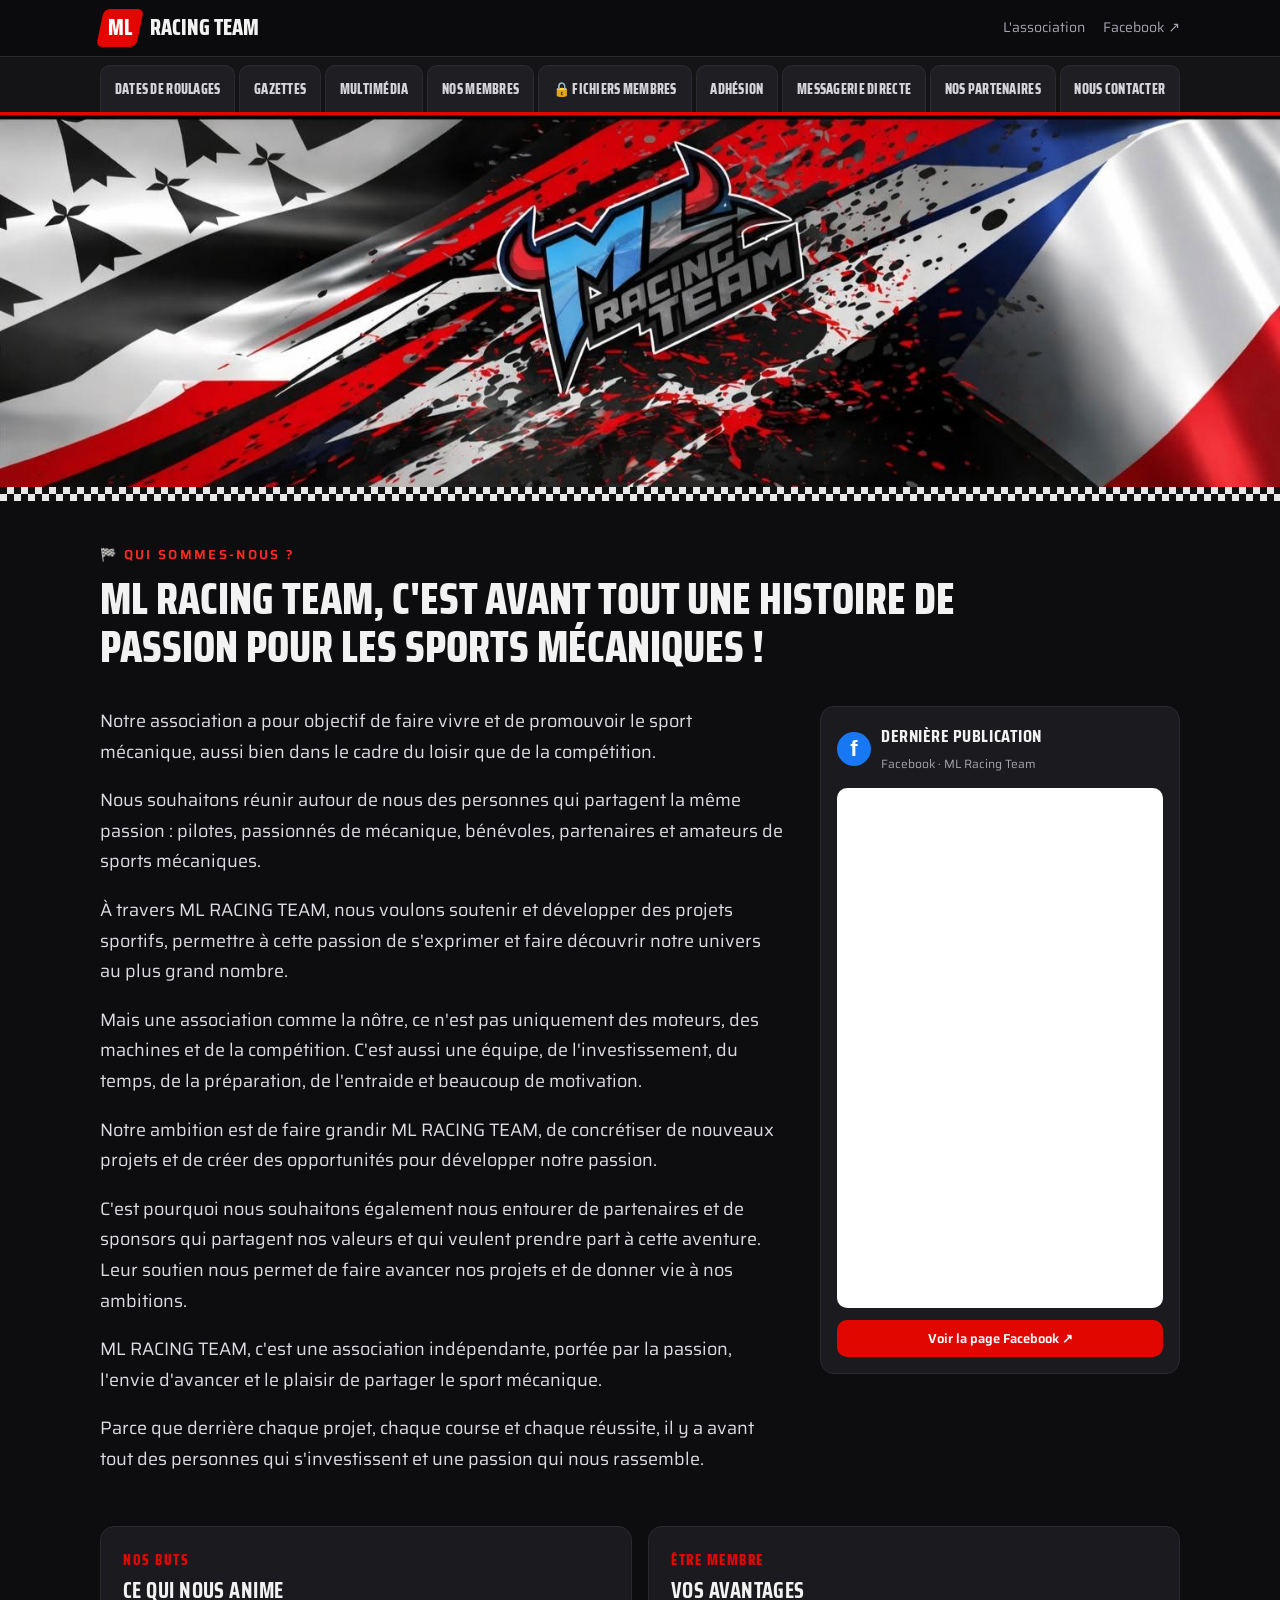
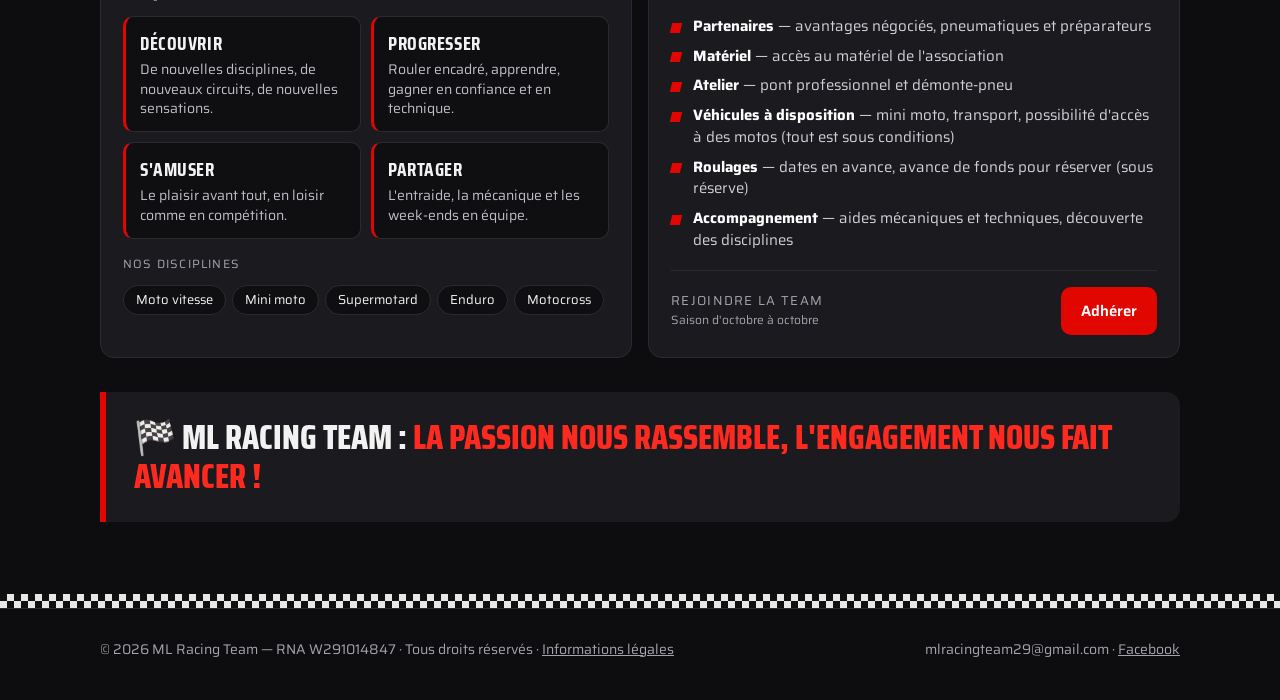
==== index.html @ ddad23a4 "Dates de roulages : bouton Se déconnecter (retour au message réservé aux membres) Co-Authored-By: Cl" ====
<!DOCTYPE html>
<html lang="fr">
<head>
<meta charset="utf-8">
<meta name="viewport" content="width=device-width, initial-scale=1">
<title>ML Racing Team — Association moto</title>
<link rel="preconnect" href="https://fonts.googleapis.com">
<link rel="preconnect" href="https://fonts.gstatic.com" crossorigin>
<link href="https://fonts.googleapis.com/css2?family=Saira+Condensed:wght@600;800&family=Saira:wght@400;500;600&display=swap" rel="stylesheet">
<link rel="stylesheet" href="style.css?v=202611151342">
</head>
<body>

<header class="nav">
  <div class="topbar">
    <div class="wrap">
      <div class="logo" data-go="presentation"><span class="badge"><span>ML</span></span> Racing Team</div>
      <div class="top-links"><a class="fb-top" href="#infos" data-go="infos">L'association</a>
      <a class="fb-top" href="https://www.facebook.com/profile.php?id=100063546707767" target="_blank" rel="noopener">Facebook ↗</a></div>
    </div>
  </div>
  <nav class="tabbar" id="links" aria-label="Onglets du site">
    <div class="wrap">
      <button data-go="roulages">Dates de roulages</button>
      <button data-go="gazettes">Gazettes</button>
      <button data-go="multimedia">Multimédia</button>
      <button data-go="equipe">Nos membres</button>
      <button data-go="fichiers">🔒 Fichiers membres</button>
      <button data-go="inscriptions">Adhésion</button>
      <button data-go="echange">Messagerie directe</button>
      <button data-go="partenaires">Nos partenaires</button>
      <button data-go="contact">Nous contacter</button>
    </div>
  </nav>
</header>

<main id="tabs">
<div class="tab" data-tab="presentation">
<div class="banner">
  <img src="images/banniere.jpg" alt="ML Racing Team — logo sur fond aux couleurs de la Bretagne et de la France" width="1529" height="443">
  <h1 class="sr">ML Racing Team</h1>
</div>
<div class="checker"></div>
<div class="intro-band">
  <div class="wrap">
    <div class="kicker" data-txt="accueil.surtitre">🏁 Qui sommes-nous ?</div>
    <p class="accroche" data-txt="accueil.accroche">ML RACING TEAM, c'est avant tout une histoire de passion pour les sports mécaniques !</p>
  </div>
</div>

<section>
  <div class="wrap">
    <div class="story-wrap">
    <article class="story" data-txt="accueil.texte" data-mode="paras">
      <p>Notre association a pour objectif de faire vivre et de promouvoir le sport mécanique, aussi bien dans le cadre du loisir que de la compétition.</p>
      <p>Nous souhaitons réunir autour de nous des personnes qui partagent la même passion : pilotes, passionnés de mécanique, bénévoles, partenaires et amateurs de sports mécaniques.</p>
      <p>À travers ML RACING TEAM, nous voulons soutenir et développer des projets sportifs, permettre à cette passion de s'exprimer et faire découvrir notre univers au plus grand nombre.</p>
      <p>Mais une association comme la nôtre, ce n'est pas uniquement des moteurs, des machines et de la compétition. C'est aussi une équipe, de l'investissement, du temps, de la préparation, de l'entraide et beaucoup de motivation.</p>
      <p>Notre ambition est de faire grandir ML RACING TEAM, de concrétiser de nouveaux projets et de créer des opportunités pour développer notre passion.</p>
      <p>C'est pourquoi nous souhaitons également nous entourer de partenaires et de sponsors qui partagent nos valeurs et qui veulent prendre part à cette aventure. Leur soutien nous permet de faire avancer nos projets et de donner vie à nos ambitions.</p>
      <p>ML RACING TEAM, c'est une association indépendante, portée par la passion, l'envie d'avancer et le plaisir de partager le sport mécanique.</p>
      <p>Parce que derrière chaque projet, chaque course et chaque réussite, il y a avant tout des personnes qui s'investissent et une passion qui nous rassemble.</p>
    </article>
    <aside class="fbbox" id="fbbox">
      <div class="fbhead"><span class="fblogo">f</span><div><b>Dernière publication</b><small>Facebook · ML Racing Team</small></div></div>
      <div class="fbframe" id="fbframe"></div>
      <div class="fbfallback" id="fbfallback">
        <p>Retrouvez toutes nos actus, photos et résultats sur notre page Facebook.</p>
      </div>
      <a class="btn red small fbbtn" id="fbbtn" href="https://www.facebook.com/profile.php?id=100063546707767" target="_blank" rel="noopener">Voir la page Facebook ↗</a>
    </aside>
    </div>
    <div class="grid two duo">
      <div class="card">
        <div class="num">NOS BUTS</div>
        <h3 data-txt="buts.titre">Ce qui nous anime</h3>
        <div class="goals" data-txt="buts.liste" data-mode="goals">
          <div><b>Découvrir</b><span>De nouvelles disciplines, de nouveaux circuits, de nouvelles sensations.</span></div>
          <div><b>Progresser</b><span>Rouler encadré, apprendre, gagner en confiance et en technique.</span></div>
          <div><b>S'amuser</b><span>Le plaisir avant tout, en loisir comme en compétition.</span></div>
          <div><b>Partager</b><span>L'entraide, la mécanique et les week-ends en équipe.</span></div>
        </div>
        <div class="group-label">Nos disciplines</div>
        <div class="tags" data-txt="buts.disciplines" data-mode="tags"><span>Moto vitesse</span><span>Mini moto</span><span>Supermotard</span><span>Enduro</span><span>Motocross</span></div>
      </div>
      <div class="card">
        <div class="num">ÊTRE MEMBRE</div>
        <h3 data-txt="membre.titre">Vos avantages</h3>
        <ul class="perks" data-txt="membre.avantages" data-mode="perks">
          <li><b>Partenaires</b> — avantages négociés, pneumatiques et préparateurs</li>
          <li><b>Matériel</b> — accès au matériel de l'association</li>
          <li><b>Atelier</b> — pont professionnel et démonte-pneu</li>
          <li><b>Véhicules à disposition</b> — mini moto, transport, possibilité d'accès à des motos (tout est sous conditions)</li>
          <li><b>Roulages</b> — dates en avance, avance de fonds pour réserver (sous réserve)</li>
          <li><b>Accompagnement</b> — aides mécaniques et techniques, découverte des disciplines</li>
        </ul>
        <div class="join">
          <div><span>Rejoindre la team</span><small>Saison d'octobre à octobre</small></div>
          <button class="btn red" data-go="inscriptions">Adhérer</button>
        </div>
      </div>
    </div>
    <div class="motto" data-txt="accueil.devise" data-mode="motto">🏁 ML RACING TEAM : <span>la passion nous rassemble, l'engagement nous fait avancer !</span></div>
  </div>
</section>
</div>

<!-- GAZETTES -->
<section class="tab" data-tab="gazettes">
  <div class="wrap">
    <div class="sec-head">
      <h2>Les gazettes</h2>
      <p data-txt="gazettes.intro">Toutes les nouvelles de l'association : comptes-rendus de roulages, résultats, prochaines dates.</p>
    </div>
    <div class="grid g3" id="gzList"></div>
    <div id="gzDrive" hidden>
      <div class="drive"><iframe id="gzFrame" title="Gazettes ML Racing Team" loading="lazy"></iframe></div>
      <div class="cta" style="margin-top:14px"><a class="btn ghost small" id="gzOpen" target="_blank" rel="noopener">Ouvrir le dossier des gazettes ↗</a></div>
    </div>
    <div class="empty" id="gzEmpty">Aucune gazette publiée pour le moment. La première arrive bientôt !</div>
  </div>
</section>

<!-- MESSAGERIE -->
<section class="tab" data-tab="echange">
  <div class="wrap">
    <div class="sec-head">
      <h2>Messagerie directe</h2>
      <p data-txt="echange.intro">Bientôt, vous pourrez discuter en direct avec le bureau et les membres de l'association, directement depuis le site.</p>
    </div>
    <div class="wip">
      <span class="pill">🛠️ En cours de création</span>
      <h3>La messagerie arrive bientôt</h3>
      <p>Nous préparons un espace pour échanger en direct. En attendant, voici comment nous joindre :</p>
      <div class="cta" style="margin-top:16px">
        <button class="btn red" data-go="contact">Formulaire de contact</button>
        <a class="btn ghost" href="https://www.facebook.com/profile.php?id=100063546707767" target="_blank" rel="noopener">Facebook ↗</a>
        <button class="btn ghost" data-copy>Copier l'adresse mail</button>
      </div>
    </div>
  </div>
</section>

<!-- INSCRIPTIONS -->
<section class="tab" data-tab="inscriptions">
  <div class="wrap">
    <div class="sec-head">
      <h2>Adhésion</h2>
      <p data-txt="inscriptions.intro">Rejoindre la ML Racing Team pour la prochaine saison.</p>
    </div>
    <div class="soon">
      <div class="card">
        <span class="pill">Saison 2027 · oct. 2026 – oct. 2027</span>
        <h3>Adhérer en ligne</h3>
        <p>Remplissez votre bulletin d'inscription et votre fiche pilote directement en ligne. Votre dossier est envoyé au bureau, et vous en recevez une copie par e-mail. L'inscription devient définitive après validation par le bureau.</p>
        <ul class="steps">
          <li>Coordonnées et fiche pilote</li>
          <li>Acceptation du règlement intérieur</li>
          <li>Cotisation et règlement indiqués dans le formulaire</li>
          <li>Validation de l'inscription par le bureau</li>
          <li>Réception de vos accès à l'espace 🔒 Fichiers membres</li>
        </ul>
        <div class="cta" style="margin-top:16px"><a class="btn red" href="inscription.html">Remplir le formulaire d'inscription</a></div>
      </div>
      <div class="card">
        <h3>Avantages membres</h3>
        <ul class="steps" style="font-size:15px">
          <li>Avantages négociés chez nos partenaires</li>
          <li>Accès au matériel de l'association</li>
          <li>Atelier mécanique : pont pro et démonte-pneu</li>
          <li>Aides mécaniques et techniques</li>
          <li>Véhicules à disposition : mini moto, transport, possibilité d'accès à des motos (sous conditions)</li>
          <li>Dates de roulage en avance</li>
        </ul>
        <p class="hint" style="margin-top:12px">Une question ? mlracingteam29@gmail.com</p>
      </div>
    </div>
  </div>
</section>

<!-- DATES ROULAGES -->
<section class="tab" data-tab="roulages">
  <div class="wrap">
    <div class="sec-head">
      <h2>Dates de roulages</h2>
      <p data-txt="roulages.intro">Les prochaines sorties de la team : piste, mini moto, enduro. Pour réserver votre place, contactez le bureau.</p>
    </div>
    <div class="card mlogin" id="rlLock">
      <div class="lock">🔒</div>
      <h3>Accès réservé aux membres</h3>
      <p>Les dates de roulages de la team sont réservées aux membres de l'association. Connectez-vous avec l'<strong>identifiant</strong> et le <strong>code</strong> reçus après la validation de votre inscription pour les consulter et indiquer celles qui vous intéressent.</p>
      <div class="cta"><button class="btn red" type="button" id="rlLogin">Se connecter</button>
        <button class="btn ghost" type="button" data-go="inscriptions">Adhérer à l'association</button></div>
    </div>
    <div class="mrl" id="mRl" hidden>
      <div class="mbar"><span>Connecté : <b id="rlWho"></b></span><span class="cta" style="margin:0"><button class="btn ghost small" type="button" data-go="fichiers">📁 Fichiers membres</button><button class="btn ghost small" type="button" id="rlOut">Se déconnecter</button></span></div>
      <div class="card rl-bureau" id="rlBureau" hidden></div>
      <div class="rl-cal" id="rlCal"></div>
      <h3 class="msub" id="rlValidT" hidden>✅ Roulages validés</h3>
      <div id="rlValid" class="dates"></div>
      <h3 class="msub" id="rlPropT" hidden>📅 Dates proposées — cochez si vous êtes intéressé(e)</h3>
      <div id="rlProp" class="dates"></div>
      <div class="rl-savebar"><button class="btn red" type="button" id="rlSave" hidden>💾 Enregistrer mes choix</button></div>
      <div class="empty" id="rlEmpty" hidden>Aucun roulage pour le moment : les prochaines dates arrivent bientôt.</div>
      <p class="cstatus" id="rlSt" role="status"></p>
      <div class="cta" style="margin-top:20px">
        <button class="btn red small" data-go="contact" data-sujet="Roulages">Contacter le bureau</button>
      </div>
    </div>
  </div>
</section>

<!-- MULTIMEDIA -->
<section class="tab" data-tab="multimedia">
  <div class="wrap">
    <div class="sec-head">
      <h2>Multimédia</h2>
      <p data-txt="multimedia.intro">Photos et vidéos de la team : roulages, courses, enduro, vie du paddock.</p>
    </div>
    <div id="videosYT"></div>
    <div id="albums"></div>
    <div class="empty" id="mediaEmpty">Les premières photos et vidéos arrivent bientôt !</div>
  </div>
</section>
<div class="lightbox" id="lb" hidden>
  <button class="lb-close" id="lbClose" aria-label="Fermer">✕</button>
  <button class="lb-nav lb-prev" id="lbPrev" aria-label="Précédente">‹</button>
  <figure><img id="lbImg" alt=""><figcaption id="lbCap"></figcaption></figure>
  <button class="lb-nav lb-next" id="lbNext" aria-label="Suivante">›</button>
</div>

<!-- NOS MEMBRES -->
<section class="tab" data-tab="equipe">
  <div class="wrap">
    <div class="sec-head">
      <h2>Nos membres</h2>
      <p data-txt="equipe.intro">Les pilotes et passionnés qui font vivre la ML Racing Team.</p>
    </div>
    <div class="team" id="team"></div>
    <div class="empty" id="teamEmpty">La présentation de nos membres arrive très bientôt !</div>
  </div>
</section>

<!-- FICHIERS MEMBRES -->
<section class="tab" data-tab="fichiers">
  <div class="wrap">
    <div class="sec-head">
      <h2>Fichiers membres</h2>
      <p data-txt="fichiers.intro">Espace réservé aux membres de l'association : documents, plannings, règlements…</p>
    </div>

    <div class="card mlogin" id="mLogin">
      <div class="lock">🔒</div>
      <h3>Espace réservé aux membres</h3>
      <p>Connectez-vous avec l'<strong>identifiant</strong> et le <strong>code</strong> reçus après la validation de votre inscription par le bureau.</p>
      <form id="mForm" autocomplete="on" novalidate>
        <div><label for="mId">Identifiant</label><input id="mId" autocomplete="username" autocapitalize="none" spellcheck="false" required></div>
        <div><label for="mCode">Code d'accès</label><input id="mCode" type="password" autocomplete="current-password" required></div>
        <div class="cta" style="align-items:center">
          <button class="btn red" type="submit" id="mBtn">Se connecter</button>
          <span class="cstatus" id="mStatus" role="status"></span>
        </div>
      </form>
      <p class="hint" style="margin-top:14px">Pas encore membre ? <a href="#adhesion" data-go="inscriptions">Adhérer à l'association</a> · Identifiant ou code perdu ? <a href="#contact" data-go="contact">Contactez le bureau</a></p>
    </div>

    <div id="mSpace" hidden>
      <div class="mbar">
        <span>Connecté : <b id="mWho"></b></span>
        <span class="cta" style="margin:0">
          <a class="btn ghost small" id="mAdmin" href="admin-membres.html" hidden>⚙️ Gérer l'espace membres</a>
          <button class="btn ghost small" id="mOut">Se déconnecter</button>
        </span>
      </div>
      <div class="files" id="files"></div>
      <div class="empty" id="filesEmpty" hidden>Aucun fichier pour le moment.</div>
    </div>
  </div>
</section>

<!-- PARTENAIRES -->
<section class="tab" data-tab="partenaires">
  <div class="wrap">
    <div class="sec-head">
      <h2>Nos partenaires</h2>
      <p data-txt="partenaires.intro">Merci à celles et ceux qui soutiennent l'association tout au long de la saison.</p>
    </div>
    <div class="partners" id="partners">
      <div class="partner">E.Leclerc Lannilis</div>
      <div class="partner">Scoot Xtreme</div>
      <div class="partner">Yamaha Brest</div>
      <div class="partner">SARL Ludovic Garnier</div>
      <div class="partner">Aria Energies</div>
      <div class="partner">Matt Racing</div>
      <div class="partner">Maxxess Brest</div>
      <div class="partner">Carrosserie Le Frout</div>
      <div class="partner">ARP Exhaust</div>
      <div class="partner">PCB Publicité</div>
      <div class="partner">SL Moto</div>
      <div class="partner">D-Photos</div>
      <div class="partner">SKdesign</div>
      <div class="partner">S2 Concept</div>
      <div class="partner">Imprimerie Cerid</div>
      <div class="partner">Circuit de Guillac</div>
      <div class="partner">Printfloor</div>
      <div class="partner">Tournay Distribution</div>
      <div class="partner">BMD Performance</div>
      <div class="partner">Moto West</div>
    </div>
  </div>
</section>

<!-- CONTACT -->
<section class="tab" data-tab="contact">
  <div class="wrap">
    <div class="sec-head">
      <h2>Nous contacter</h2>
      <p data-txt="contact.intro">Une question, un roulage, une adhésion, un partenariat ? Écrivez-nous, nous répondons rapidement.</p>
    </div>
    <div class="contact-grid">
      <form class="card cform" id="contactForm" novalidate>
        <input type="text" name="_honey" class="hp" tabindex="-1" autocomplete="off">
        <div class="row2">
          <div><label for="cNom">Nom et prénom <span class="req">*</span></label><input id="cNom" required autocomplete="name"></div>
          <div><label for="cMail">E-mail <span class="req">*</span></label><input id="cMail" type="email" required autocomplete="email"></div>
        </div>
        <div class="row2">
          <div><label for="cTel">Téléphone (facultatif)</label><input id="cTel" type="tel" autocomplete="tel"></div>
          <div><label for="cSujet">Sujet</label>
            <select id="cSujet"><option>Question générale</option><option>Roulages</option><option>Adhésion</option><option>Partenariat / sponsoring</option><option>Autre</option></select></div>
        </div>
        <div><label for="cMsg">Message <span class="req">*</span></label><textarea id="cMsg" required rows="6"></textarea></div>
        <div class="cta" style="margin-top:4px;align-items:center">
          <button class="btn red" type="submit" id="cBtn">Envoyer le message</button>
          <span class="cstatus" id="cStatus" role="status"></span>
        </div>
      </form>
      <div class="side-contact">
        <div class="card">
          <label>E-mail de l'association</label>
          <div class="addr-s">mlracingteam29@gmail.com</div>
          <div class="cta" style="margin-top:12px"><button class="btn ghost small" data-copy>Copier l'adresse</button></div>
        </div>
        <div class="card">
          <label>Facebook</label>
          <div class="addr-s">ML Racing Team</div>
          <div class="cta" style="margin-top:12px"><a class="btn ghost small" href="https://www.facebook.com/profile.php?id=100063546707767" target="_blank" rel="noopener">Suivre sur Facebook ↗</a></div>
        </div>
      </div>
    </div>
  </div>
</section>
<!-- INFOS LEGALES -->
<section class="tab" data-tab="infos">
  <div class="wrap">
    <div class="sec-head">
      <h2>L'association</h2>
      <p>Informations officielles et mentions légales de ML Racing Team.</p>
    </div>
    <div class="grid two">
      <div class="card">
        <div class="num">FICHE OFFICIELLE</div>
        <h3 style="margin:6px 0 14px">ML Racing Team</h3>
        <dl class="facts">
          <dt>Date de création</dt><dd>26/12/2022</dd>
          <dt>Date de publication</dt><dd>09/02/2021</dd>
          <dt>Dernière modification</dt><dd>27/06/2023</dd>
          <dt>N° RNA</dt><dd>W291014847</dd>
          <dt>Type</dt><dd>Sport</dd>
          <dt>Objet</dt><dd>L'association se concentre sur la pratique du sport mécanique à la fois pour le loisir et la compétition.</dd>
          <dt>Contact</dt><dd>mlracingteam29@gmail.com</dd>
        </dl>
      </div>
      <div class="card">
        <div class="num">PROPRIÉTÉ INTELLECTUELLE</div>
        <h3 style="margin:6px 0 14px">Reproduction interdite</h3>
        <p>L'ensemble du contenu de ce site (textes, logos, photos, vidéos, gazettes, documents et mise en page) est la propriété de l'association ML Racing Team ou de ses partenaires.</p>
        <p style="margin-top:10px"><strong>Toute copie, reproduction ou diffusion</strong>, totale ou partielle, ainsi que <strong>toute utilisation à des fins publicitaires ou commerciales</strong>, sont interdites sans l'autorisation écrite préalable de l'association.</p>
        <p style="margin-top:10px">Les noms et logos des partenaires restent la propriété de leurs détenteurs respectifs.</p>
        <p style="margin-top:10px" class="hint">Pour toute demande d'autorisation : mlracingteam29@gmail.com</p>
      </div>
    </div>
  </div>
</section>
</main>

<div class="checker"></div>
<footer>
  <div class="wrap">
    <span>© <span id="year"></span> ML Racing Team — RNA W291014847 · Tous droits réservés · <a href="#infos" data-go="infos">Informations légales</a></span>
    <span>mlracingteam29@gmail.com · <a href="https://www.facebook.com/profile.php?id=100063546707767" target="_blank" rel="noopener">Facebook</a></span>
  </div>
</footer>
<div class="toast" id="toast"></div>

<script src="membres/membres.js?v=202611151342"></script>
<script src="membres/roulages.js?v=202611151342"></script>
<script>
/* =====================================================================
   RÉGLAGES DU SITE — à remplir puis redéposer le dossier sur Netlify
   (voir le fichier MISE-EN-LIGNE.txt)
   ===================================================================== */
const REGLAGES = {
  // 1) Gazettes : identifiant du dossier Google Drive partagé
  //    ("Tous les utilisateurs disposant du lien"). Ex. "1AbCdEfGh..."
  dossierGazettesDrive: "",

  // 2) Chat en direct : lien du widget tawk.to (Administration > Widget de chat)
  //    Ex. "https://embed.tawk.to/65xxxxxxxxxxxx/1hxxxxxxx"
  tawkTo: "",

  // 3) Groupe des membres (facultatif) : liens d'invitation
  groupeWhatsApp: "",   // ex. "https://chat.whatsapp.com/..."
  pageFacebook: "https://www.facebook.com/profile.php?id=100063546707767",


  // Gazettes déposées directement dans le dossier "gazettes" du site (facultatif)
  // { titre: "Gazette n°1 — Bilan de saison", mois: "2026-11", fichier: "gazettes/gazette-1.pdf" },
  gazettes: [
    { titre: "La Gazette du Paddock n°1 — Édition spéciale partenaires", mois: "2026-10",
      fichier: "gazettes/gazette-01-octobre-2026.pdf", couverture: "gazettes/gazette-01-couverture.jpg",
      resume: "Retour sur la saison 2026 : Le Mans en 25 Power, premier week-end en R7 Cup, arrivée de l'enduro, et cap sur 2027." },
  ]
};

const CONTACT = "mlracingteam29@gmail.com";
/* Secours si FormSubmit est en panne : clé gratuite à créer sur https://web3forms.com avec mlracingteam29@gmail.com, à coller entre les guillemets. */
const WEB3FORMS_KEY = "2270cb80-03bb-48f6-b977-5422bea70f93";
const $ = s => document.querySelector(s);
const toastEl = $("#toast");
function toast(t){ toastEl.textContent=t; toastEl.classList.add("show"); clearTimeout(toast._t); toast._t=setTimeout(()=>toastEl.classList.remove("show"),2200); }
$("#year").textContent = new Date().getFullYear();

/* Onglets */
const TABS=["infos","presentation","roulages","gazettes","multimedia","equipe","fichiers","echange","partenaires","contact","inscriptions"];
const ALIAS={accueil:"presentation",association:"presentation",discussion:"echange",messagerie:"echange",inscription:"inscriptions",adhesion:"inscriptions",mentions:"infos",legal:"infos",dates:"roulages",telechargements:"fichiers",membres:"fichiers","espace-membres":"fichiers",photos:"multimedia",videos:"multimedia",medias:"multimedia",equipe:"equipe",pilotes:"equipe","nos-membres":"equipe"};
function showTab(name,push){
  name=ALIAS[name]||name; if(!TABS.includes(name)) name="presentation";
  document.querySelectorAll(".tab").forEach(t=>t.classList.toggle("active",t.dataset.tab===name));
  document.querySelectorAll("#links [data-go]").forEach(b=>b.classList.toggle("active",b.dataset.go===name));
  if(push){ try{ history.replaceState(null,"","#"+name); }catch(e){ location.hash=name; } }
  window.scrollTo({top:0,behavior:"instant"});
  if((name==="fichiers"||name==="roulages") && window.refreshMembres) window.refreshMembres();
}
document.querySelectorAll("[data-go]").forEach(b=>b.addEventListener("click",()=>{ if(b.dataset.sujet){ const o=[...document.querySelectorAll("#cSujet option")].find(x=>x.textContent===b.dataset.sujet); if(o) o.selected=true; } showTab(b.dataset.go,true); }));
window.addEventListener("hashchange",()=>showTab(location.hash.slice(1),false));
showTab(location.hash.slice(1),false);
document.querySelectorAll("[data-copy]").forEach(b=>b.addEventListener("click",async()=>{
  try{ await navigator.clipboard.writeText(CONTACT); toast("Adresse copiée ✓"); }catch(e){ toast(CONTACT); }
}));

/* Textes : lus depuis textes.txt (modifiable sur GitHub) */
fetch("textes.txt",{cache:"no-cache"}).then(r=>r.ok?r.text():Promise.reject()).then(t=>{
  const T={}; let k=null;
  t.split(/\r?\n/).forEach(line=>{
    const m=line.match(/^\s*\[([a-z0-9_.]+)\]\s*$/i);
    if(m){ k=m[1]; T[k]=[]; return; }
    if(/^\s*#/.test(line) || /^\s*===.*===\s*$/.test(line)) return;
    if(k) T[k].push(line);
  });
  const lines=k=>(T[k]||[]).map(l=>l.trim()).filter(Boolean);
  const split=l=>{ const i=l.search(/\s[—–-]\s/); return i<0?[l,""]:[l.slice(0,i).trim(),l.slice(i).replace(/^\s[—–-]\s/,"").trim()]; };
  document.querySelectorAll("[data-txt]").forEach(el=>{
    const key=el.dataset.txt; if(!(key in T)) return;
    const raw=T[key].join("\n").trim(); if(!raw) return;
    const mode=el.dataset.mode;
    if(mode==="paras"){ el.innerHTML=""; raw.split(/\n\s*\n/).forEach(p=>{ const e=document.createElement("p"); e.textContent=p.replace(/\s*\n\s*/g," ").trim(); el.appendChild(e); }); }
    else if(mode==="motto"){ const one=raw.replace(/\s*\n\s*/g," "); const i=one.indexOf(":"); el.innerHTML="";
      el.append(document.createTextNode(i<0?"":one.slice(0,i+1)+" ")); const sp=document.createElement("span"); sp.textContent=i<0?one:one.slice(i+1).trim(); el.appendChild(sp); }
    else if(mode==="goals"){ el.innerHTML=""; lines(key).forEach(l=>{ const [a,b]=split(l); const d=document.createElement("div"),x=document.createElement("b"),y=document.createElement("span"); x.textContent=a; y.textContent=b; d.append(x,y); el.appendChild(d); }); }
    else if(mode==="perks"){ el.innerHTML=""; lines(key).forEach(l=>{ const [a,b]=split(l); const li=document.createElement("li"),x=document.createElement("b"); x.textContent=a; li.appendChild(x); if(b) li.append(document.createTextNode(" — "+b)); el.appendChild(li); }); }
    else if(mode==="tags"){ el.innerHTML=""; lines(key).join(",").split(",").map(x=>x.trim()).filter(Boolean).forEach(x=>{ const sp=document.createElement("span"); sp.textContent=x; el.appendChild(sp); }); }
    else el.textContent=raw.replace(/\s*\n\s*/g," ");
  });
  setupFB(lines("facebook.page")[0]||"");
}).catch(()=>setupFB(""));

/* Encart Facebook : dernière publication (plugin de page Facebook) */
function setupFB(url){
  url=(url||"").trim();
  if(!/^https?:\/\/(www\.|m\.)?facebook\.com\/(?!search)/i.test(url)) return; // pas d'adresse de page : on garde le bouton
  $("#fbbtn").href=url;
  const box=$("#fbframe"); const w=Math.min(500,Math.max(280,Math.round(box.clientWidth||340)));
  const f=document.createElement("iframe");
  f.src="https://www.facebook.com/plugins/page.php?href="+encodeURIComponent(url)+"&tabs=timeline&width="+w+"&height=520&small_header=true&adapt_container_width=true&hide_cover=true&show_facepile=false&locale=fr_FR";
  f.width=w; f.height=520; f.title="Dernière publication Facebook ML Racing Team"; f.loading="lazy"; f.style.border="0"; f.setAttribute("scrolling","no");
  f.allow="encrypted-media; clipboard-write; picture-in-picture; web-share";
  box.appendChild(f); $("#fbfallback").hidden=true; box.classList.add("on");
}


/* Partenaires : lus depuis partenaires.txt (modifiable sur GitHub) */
fetch("partenaires.txt",{cache:"no-cache"}).then(r=>r.ok?r.text():Promise.reject()).then(t=>{
  const names=t.split(/\r?\n/).map(l=>l.trim()).filter(l=>l && !l.startsWith("#"));
  if(!names.length) return;
  const box=document.getElementById("partners"); box.innerHTML="";
  names.forEach(n=>{ const d=document.createElement("div"); d.className="partner"; d.textContent=n; box.appendChild(d); });
}).catch(()=>{});

/* Nos membres : lus depuis equipe.txt + photos du dossier "equipe" (modifiables sur GitHub) */
fetch("equipe.txt",{cache:"no-cache"}).then(r=>r.ok?r.text():Promise.reject()).then(t=>{
  const norm=k=>k.normalize("NFD").replace(/[\u0300-\u036f]/g,"").toLowerCase().trim();
  const KEYS={nom:"nom",photo:"photo",moto:"moto",motos:"moto",numero:"numero","n°":"numero",discipline:"discipline",disciplines:"discipline",texte:"texte",presentation:"texte"};
  const fiches=[]; let cur=null, last=null;
  t.split(/\r?\n/).forEach(line=>{
    if(/^\s*#/.test(line)) return;
    if(!line.trim()){ cur=null; last=null; return; }
    const m=line.match(/^\s*([^:]{1,20}?)\s*:\s*(.*)$/); const key=m&&KEYS[norm(m[1])];
    if(key){ if(!cur||(key==="nom"&&cur.nom)){ cur={}; fiches.push(cur); } cur[key]=(cur[key]?cur[key]+" ":"")+m[2].trim(); last=key; }
    else if(cur&&last==="texte"){ cur.texte+=" "+line.trim(); }
  });
  const list=fiches.filter(f=>f.nom); if(!list.length) return;
  $("#teamEmpty").hidden=true; const box=$("#team");
  list.forEach(f=>{
    const c=document.createElement("article"); c.className="member";
    const ph=document.createElement("div"); ph.className="mphoto";
    if(f.photo){ const im=document.createElement("img"); im.src="equipe/"+f.photo.split("/").map(encodeURIComponent).join("/"); im.alt=f.nom; im.loading="lazy";
      im.onerror=()=>{ im.remove(); ph.classList.add("noimg"); ph.textContent=f.nom.split(/\s+/).map(w=>w[0]||"").join("").slice(0,2).toUpperCase(); }; ph.appendChild(im); }
    else{ ph.classList.add("noimg"); ph.textContent=f.nom.split(/\s+/).map(w=>w[0]||"").join("").slice(0,2).toUpperCase(); }
    if(f.numero){ const n=document.createElement("span"); n.className="mnum"; n.textContent="#"+f.numero.replace(/^#/,""); ph.appendChild(n); }
    const body=document.createElement("div"); body.className="mbody";
    const h=document.createElement("h3"); h.textContent=f.nom; body.appendChild(h);
    const tags=document.createElement("div"); tags.className="mtags";
    if(f.moto){ const s=document.createElement("span"); s.textContent="🏍️ "+f.moto; tags.appendChild(s); }
    if(f.discipline){ f.discipline.split(",").map(x=>x.trim()).filter(Boolean).forEach(d=>{ const s=document.createElement("span"); s.className="disc"; s.textContent=d; tags.appendChild(s); }); }
    if(tags.children.length) body.appendChild(tags);
    if(f.texte){ const p=document.createElement("p"); p.textContent=f.texte; body.appendChild(p); }
    c.append(ph,body); box.appendChild(c);
  });
}).catch(()=>{});

/* Dates roulages : réservées aux membres connectés (voir « Roulages réservés aux membres » plus bas) */
const DEPOT="mlracingteam29-code/mlr29";

/* Fichiers membres : contenu chiffré, ouvert avec identifiant + code */
(function(){
  if(typeof MLRT==="undefined" || !(window.crypto&&crypto.subtle)){ $("#mStatus").textContent="Votre navigateur ne permet pas d'ouvrir l'espace membres."; return; }
  let KEY=null, INDEX=[];
  const size=n=>n>1048576?(n/1048576).toFixed(1).replace(".",",")+" Mo":Math.max(1,Math.round(n/1024))+" Ko";
  const nice=n=>n.replace(/\.[^.]+$/,"").replace(/[_-]+/g," ").replace(/\s+/g," ").trim();
  async function loadIndex(){
    const r=await fetch("membres/index.bin",{cache:"no-cache"}); if(!r.ok) return [];
    return JSON.parse(new TextDecoder().decode(await MLRT.decBytes(KEY,await r.arrayBuffer())));
  }
  function render(){
    const box=$("#files"); box.innerHTML="";
    $("#filesEmpty").hidden=INDEX.length>0;
    INDEX.slice().sort((a,b)=>a.nom.localeCompare(b.nom,"fr",{numeric:true})).forEach(f=>{
      const dot=f.nom.lastIndexOf("."), ext=dot>0?f.nom.slice(dot+1).toUpperCase():"FICHIER";
      const a=document.createElement("button"); a.className="file"; a.type="button";
      const badge=document.createElement("span"); badge.className="ext"; badge.textContent=ext.slice(0,4);
      const txt=document.createElement("span"); txt.className="ftxt";
      const n=document.createElement("b"); n.textContent=nice(f.nom);
      const m=document.createElement("small"); m.textContent=ext+" · "+size(f.taille||0)+(f.ajout?" · ajouté le "+f.ajout.split("-").reverse().join("/"):"");
      txt.append(n,m);
      const dl=document.createElement("span"); dl.className="dl"; dl.textContent="Télécharger ↓";
      a.append(badge,txt,dl);
      a.onclick=async()=>{
        dl.textContent="Ouverture…";
        try{
          const r=await fetch("membres/"+f.fichier,{cache:"no-cache"}); if(!r.ok) throw 0;
          const bytes=await MLRT.decBytes(KEY,await r.arrayBuffer());
          const url=URL.createObjectURL(new Blob([bytes],{type:f.type||"application/octet-stream"}));
          const l=document.createElement("a"); l.href=url; l.download=f.nom; document.body.appendChild(l); l.click(); l.remove();
          setTimeout(()=>URL.revokeObjectURL(url),60000); dl.textContent="Télécharger ↓";
        }catch(e){ dl.textContent="Erreur, réessayez"; }
      };
      box.appendChild(a);
    });
  }
  /* ---- Roulages réservés aux membres ---- */
  let WHO="", RL=null, INT={}, MINE=new Set(), STORE=null;
  const LSK=()=>"mlrt_interets_"+MLRR.norm(WHO);
  async function loadRoulages(){
    try{ let buf=null;
      if(ROLE==="bureau"&&ghTok()){ try{ const x=await ghApi("contents/membres/roulages.bin?ref=main"); if(x.ok){ const j=await x.json(); buf=MLRT.unb64(j.content.replace(/\n/g,"")).buffer; } }catch(_){} }
      if(!buf){ const r=await fetch("membres/roulages.bin",{cache:"no-cache"}); buf=r.ok?await r.arrayBuffer():null; }
      RL=await MLRR.decode(KEY,buf); }catch(_){ RL=MLRR.empty(); }
    MLRR.merge(RL,await MLRR.loadTxt());
    STORE=typeof MLRR!=="undefined"?MLRR.Store(RL.cfg):null; INT={}; MINE=new Set();
    if(STORE){ try{ const all=await STORE.readAll(KEY); INT=MLRR.byRoulage(all);
        const me=all.find(x=>MLRR.norm(x.id)===MLRR.norm(WHO)); if(me) me.ids.forEach(i=>MINE.add(i)); }catch(_){} }
    else{ try{ (JSON.parse(localStorage.getItem(LSK())||"[]")).forEach(i=>MINE.add(i)); }catch(_){} }
    PEND=new Set(MINE);
    renderRoulages();
  }
  function names(list){ return MLRR.labels(list); }
  function rlCard(r,valid){
    const past=MLRR.isPast(r);
    const el=document.createElement("div"); el.className="date"+(past?" past":"");
    const info=document.createElement("div"); info.className="info";
    const h=document.createElement("h3"); h.textContent=r.circuit||"Roulage";
    const pil=(r.pilotes||[]), moi=pil.some(p=>MLRR.norm(p)===MLRR.norm(WHO));
    if(/\bcomplet\b/i.test([r.type,r.infos].join(" "))&&!past){ const bc=document.createElement("span"); bc.className="badge-full"; bc.textContent="Complet"; h.appendChild(bc); el.classList.add("full"); }
    if(moi){ const bd=document.createElement("span"); bd.className="badge-places"; bd.textContent="Vous êtes inscrit(e) ✓"; h.appendChild(bd); }
    const ty=document.createElement("div"); ty.className="type"; ty.textContent=[valid?MLRR.catOf(r):"",r.type,valid?"validé":"proposé",past?"terminé":""].filter(Boolean).join(" · ");
    info.append(h,ty);
    if(r.dates && !MLRR.span(r.dates)){ const p=document.createElement("p"); p.textContent="Dates : "+r.dates; info.appendChild(p); }
    if(r.infos){ const p=document.createElement("p"); p.textContent=r.infos; info.appendChild(p); }
    if(ROLE==="bureau"){ info.appendChild(presenceEditor(r)); }
    else{
      const n=MLRR.nbInscrits(r), p=document.createElement("p"); p.className="rl-who";
      const b=document.createElement("b"); b.textContent="Inscrits ("+n+") : "; p.append(b, n?MLRR.inscrits(r).join(", "):"personne pour l'instant");
      info.appendChild(p);
    }
    if(!valid && ROLE!=="bureau"){
      const lab=document.createElement("label"); lab.className="rl-check";
      const cb=document.createElement("input"); cb.type="checkbox"; cb.disabled=past;
      const t=document.createElement("span"); t.textContent="Je suis intéressé(e)";
      lab.append(cb,t); info.appendChild(lab);
      const list=(INT[r.id]||[]);
      if(STORE){ const p=document.createElement("p"); p.className="rl-who"; p.textContent=list.length?"Intéressés ("+list.length+") : "+names(list):"Personne pour l'instant, soyez le premier !"; info.appendChild(p); }
      cb.checked=PEND.has(r.id);
      cb.onchange=()=>{ cb.checked?PEND.add(r.id):PEND.delete(r.id); majSave(); };
    }
    el.id="rl-"+r.id; el.append(MLRR.calBox(r),info); return el;
  }
  /* ---- Bureau : cocher les présents directement depuis le site ---- */
  let ROLE="", MEMBRES=[];
  const ghTok=()=>{ try{ return localStorage.getItem("mlrt_gh_token")||""; }catch(_){ return ""; } };
  const ghApi=(p,opt={})=>fetch("https://api.github.com/repos/"+DEPOT+"/"+p,{...opt,cache:"no-store",headers:{Accept:"application/vnd.github+json",Authorization:"Bearer "+ghTok(),"X-GitHub-Api-Version":"2022-11-28",...(opt.headers||{})}});
  let ACC=null;
  let NOMID={};
  async function loadMembres(){
    try{ const out=[];
      for(const c of ACC.comptes){ if(c.role==="partenaire"||!c.nom) continue; try{ const id=await MLRT.decText(KEY,c.nom); NOMID[c.h]=id; out.push(id); }catch(_){} }
      MEMBRES=out.sort((x,y)=>MLRR.label(x).localeCompare(MLRR.label(y),"fr")); }catch(_){ MEMBRES=[]; }
  }
  let SAVING=Promise.resolve();
  function say(ok,t){ const st=$("#rlSt"); st.className="cstatus "+(ok===true?"ok":ok===false?"ko":""); st.textContent=t; try{ toast(t); }catch(_){} }
  function saveRL(){
    if(!ghTok()){ DIRTY=true; renderBureau(); say(null,"Modification prête : cliquez sur « Publier sur le site » dans l'encadré Bureau en haut."); return; }
    say(null,"Enregistrement…");
    SAVING=SAVING.then(async()=>{
      try{ const bytes=await MLRR.encode(KEY,RL);
        const cur=await ghApi("contents/membres/roulages.bin?ref=main"); if(!cur.ok&&cur.status!==404) throw new Error("GitHub "+cur.status);
        const sha=cur.ok?(await cur.json()).sha:undefined;
        const body={message:"Roulages : inscrits mis à jour (site)",content:MLRT.b64(bytes),branch:"main"}; if(sha) body.sha=sha;
        const r=await ghApi("contents/membres/roulages.bin",{method:"PUT",body:JSON.stringify(body)}); if(!r.ok) throw new Error("GitHub "+r.status);
        say(true,"Enregistré ✓ Les membres le voient d'ici une à deux minutes.");
      }catch(e){ say(false,"L'enregistrement n'a pas abouti ("+e.message+(/40[13]/.test(e.message)?" : clé GitHub refusée ou expirée, recollez-la dans l'encadré Bureau":"")+")."); if(/40[13]/.test(e.message)) renderBureau(true); }
    });
  }
  /* Encadré bureau : clé GitHub de cet appareil + noms et prénoms manquants */
  let DIRTY=false;
  async function publierManuel(){
    const blob=new Blob([await MLRR.encode(KEY,RL)]); const u=URL.createObjectURL(blob);
    const a=document.createElement("a"); a.href=u; a.download="roulages.bin"; document.body.appendChild(a); a.click(); a.remove(); setTimeout(()=>URL.revokeObjectURL(u),60000);
    window.open("https://github.com/mlracingteam29-code/mlr29/upload/main/membres","_blank","noopener");
    DIRTY=false; renderBureau();
    say(true,"Fichier roulages.bin téléchargé. Sur la page GitHub qui s'est ouverte : glissez-le, puis « Commit changes ».");
  }
  function renderBureau(forceKey){
    const box=$("#rlBureau"); box.innerHTML=""; if(ROLE!=="bureau"){ box.hidden=true; return; }
    if(!ghTok()){
      box.hidden=false;
      const h=document.createElement("h3"); h.textContent="⚙️ Bureau"; box.appendChild(h);
      const p=document.createElement("p"); p.textContent=DIRTY?"Vous avez des modifications à publier. Cliquez sur le bouton : le fichier se télécharge et GitHub s'ouvre. Glissez le fichier roulages.bin dans la page GitHub, puis cliquez sur « Commit changes ».":"Cochez les inscrits et ajoutez vos invités ci-dessous, puis cliquez sur « Publier sur le site ».";
      box.appendChild(p);
      const b=document.createElement("button"); b.type="button"; b.className="btn red"; b.textContent="📤 Publier sur le site"; b.onclick=publierManuel; box.appendChild(b);
      return;
    }
    const sansNom=(ACC&&ACC.comptes||[]).filter(c=>c.role!=="partenaire"&&c.role!=="bureau"&&c.nom&&!c.np);
    const needKey=forceKey||!ghTok();
    if(!needKey&&!sansNom.length){ box.hidden=true; return; }
    box.hidden=false;
    const h=document.createElement("h3"); h.textContent="⚙️ Bureau"; box.appendChild(h);
    if(needKey){
      const p=document.createElement("p"); p.textContent="Pour que vos clics (inscrits, invités, noms) s'enregistrent depuis cet appareil, collez une fois votre clé GitHub (celle de la « Publication directe », qui commence par github_pat_)."; box.appendChild(p);
      const row=document.createElement("div"); row.className="rl-grow";
      const inp=document.createElement("input"); inp.type="password"; inp.placeholder="github_pat_…"; inp.autocomplete="off";
      const b=document.createElement("button"); b.type="button"; b.className="rl-add"; b.textContent="Enregistrer la clé";
      b.onclick=async()=>{ const v=inp.value.trim(); if(!v) return; const old=ghTok(); try{ localStorage.setItem("mlrt_gh_token",v); }catch(_){}
        let ok=false; try{ const r=await ghApi(""); if(r.ok){ const j=await r.json(); ok=!!(j.permissions&&j.permissions.push); } }catch(_){}
        if(ok){ say(true,"Clé enregistrée sur cet appareil ✓"); renderBureau(); saveRL(); }
        else{ try{ old?localStorage.setItem("mlrt_gh_token",old):localStorage.removeItem("mlrt_gh_token"); }catch(_){} say(false,"Clé refusée (vérifiez qu'elle donne « Contents : Read and write » sur mlr29)."); } };
      row.append(inp,b); box.appendChild(row);
    }
    if(sansNom.length){
      const p=document.createElement("p"); p.style.marginTop="12px"; p.textContent="Noms et prénoms à compléter (ce sont eux qui s'affichent aux membres) :"; box.appendChild(p);
      const inputs=[];
      sansNom.forEach(c=>{ const row=document.createElement("div"); row.className="rl-grow";
        const id=document.createElement("span"); id.className="rl-id"; id.textContent=MLRR.label(NOMID[c.h]||"?");
        const inp=document.createElement("input"); inp.placeholder="NOM Prénom"; inputs.push([c,inp]); row.append(id,inp); box.appendChild(row); });
      const b=document.createElement("button"); b.type="button"; b.className="rl-add"; b.style.marginTop="8px"; b.textContent="Enregistrer les noms";
      b.onclick=async()=>{
        if(!ghTok()){ say(false,"Collez d'abord votre clé GitHub ci-dessus."); return; }
        const todo=inputs.filter(([c,i])=>i.value.trim()); if(!todo.length) return;
        b.disabled=true; say(null,"Enregistrement des noms…");
        try{ const cur=await ghApi("contents/membres/acces.json?ref=main"); if(!cur.ok) throw new Error("GitHub "+cur.status); const j=await cur.json();
          const acc=JSON.parse(new TextDecoder().decode(MLRT.unb64(j.content.replace(/\n/g,""))));
          for(const [c,i] of todo){ const t=acc.comptes.find(x=>x.h===c.h); if(t) t.np=await MLRT.encText(KEY,i.value.trim()); }
          const body={message:"Espace membres : noms et prénoms (site)",content:MLRT.b64(new TextEncoder().encode(JSON.stringify(acc,null,1))),branch:"main",sha:j.sha};
          const r=await ghApi("contents/membres/acces.json",{method:"PUT",body:JSON.stringify(body)}); if(!r.ok) throw new Error("GitHub "+r.status);
          ACC=acc; await MLRR.loadNoms(KEY,ACC); await loadMembres(); say(true,"Noms enregistrés ✓"); renderRoulages();
        }catch(e){ say(false,"Les noms n'ont pas pu être enregistrés ("+e.message+")."); }
        b.disabled=false; };
      box.appendChild(b);
    }
  }
  function presenceEditor(r){
    const box=document.createElement("div"); box.className="rl-pres";
    const ints=(INT[r.id]||[]), pil=r.pilotes||[];
    const t=document.createElement("div"); t.className="rl-who"; t.textContent="Inscrits ("+MLRR.nbInscrits(r)+") — cliquez sur les membres inscrits :"; box.appendChild(t);
    const wrap=document.createElement("div"); wrap.className="rpils";
    const cands=MEMBRES.slice(); pil.forEach(p=>{ if(!cands.some(c=>MLRR.norm(c)===MLRR.norm(p))) cands.push(p); });
    cands.forEach(n=>{ const l=document.createElement("label"); const isInt=ints.some(x=>MLRR.norm(x)===MLRR.norm(n)); l.className="rpil"+(isInt?" int":"");
      const cb=document.createElement("input"); cb.type="checkbox"; cb.checked=pil.some(p=>MLRR.norm(p)===MLRR.norm(n));
      cb.onchange=()=>{ const set=(r.pilotes||[]).filter(p=>MLRR.norm(p)!==MLRR.norm(n)); if(cb.checked) set.push(n); r.pilotes=set; renderRoulages(); saveRL(); };
      const sp=document.createElement("span"); sp.textContent=MLRR.label(n)+(MLRR.label(n)===n&&MLRR.norm(n)!=="bureau"?" (nom à compléter)":"")+(isInt?" ★":""); l.append(cb,sp); wrap.appendChild(l); });
    if(!cands.length){ const h=document.createElement("small"); h.textContent="Aucun membre avec accès pour le moment."; wrap.appendChild(h); }
    box.appendChild(wrap);
    box.appendChild(MLRR.guestEditor(r,()=>{ renderRoulages(); saveRL(); }));
    const cs=document.createElement("select"); cs.className="rl-catsel"; cs.title="Catégorie";
    MLRR.CATS.forEach(c=>{ const o=document.createElement("option"); o.value=c; o.textContent="Catégorie : "+c; cs.appendChild(o); }); cs.value=MLRR.catOf(r);
    cs.onchange=()=>{ r.cat=cs.value; renderRoulages(); saveRL(); }; box.appendChild(cs);
    const v=document.createElement("button"); v.type="button"; v.className="linkbtn"; v.textContent=r.statut==="valide"?"Repasser en « proposé »":"✓ Valider le roulage";
    v.onclick=()=>{ r.statut=r.statut==="valide"?"propose":"valide"; renderRoulages(); saveRL(); };
    box.appendChild(v);
    if(ints.length){ const h=document.createElement("small"); h.className="rl-hint"; h.textContent=" ★ = a coché « intéressé »"; box.appendChild(h); }
    const iw=document.createElement("p"); iw.className="rl-who"; iw.textContent="Intéressés ("+ints.length+") : "+(ints.length?names(ints):"personne pour l'instant"); box.insertBefore(iw,box.firstChild);
    return box;
  }
  function renderRoulages(){
    const box=$("#mRl"); box.hidden=false; $("#rlLock").hidden=true; $("#rlWho").textContent=MLRR.label(WHO);
    renderBureau();
    const all=MLRR.sorted(RL.roulages||[]);
    const val=all.filter(r=>r.statut==="valide"), prop=all.filter(r=>r.statut!=="valide"&&!MLRR.isPast(r));
    const vb=$("#rlValid"), pb=$("#rlProp"); vb.innerHTML=""; pb.innerHTML="";
    val.forEach(r=>vb.appendChild(rlCard(r,true)));
    MLRR.CATS.forEach(c=>{ const l=prop.filter(r=>MLRR.catOf(r)===c);
      const d=document.createElement("details"); d.className="rl-folder"; d.dataset.cat=c; d.open=OPENCATS.has(c);
      const sm=document.createElement("summary"); sm.innerHTML='<span class="ic">📁</span>'; const t=document.createElement("span"); t.textContent=MLRR.ICONS[c]+" "+c; const n=document.createElement("span"); n.className="nb"; n.textContent=l.length?l.length+" date"+(l.length>1?"s":""):"aucune date";
      sm.append(t,n); d.appendChild(sm); d.ontoggle=()=>{ d.open?OPENCATS.add(c):OPENCATS.delete(c); sm.firstChild.textContent=d.open?"📂":"📁"; };
      if(d.open) sm.firstChild.textContent="📂";
      const body=document.createElement("div"); body.className="dates"; l.forEach(r=>body.appendChild(rlCard(r,false))); if(!l.length){ const e=document.createElement("p"); e.className="rl-who"; e.style.margin="4px 8px"; e.textContent="Pas encore de date dans cette catégorie : elles arrivent bientôt."; body.appendChild(e); d.classList.add("vide"); } d.appendChild(body); pb.appendChild(d); });
    $("#rlValidT").hidden=!val.length; $("#rlPropT").hidden=false; $("#rlEmpty").hidden=true;
    renderCal();
  }
  /* ---- Petit calendrier des dates circuit ---- */
  const MOISL=["JANVIER","FÉVRIER","MARS","AVRIL","MAI","JUIN","JUILLET","AOÛT","SEPTEMBRE","OCTOBRE","NOVEMBRE","DÉCEMBRE"];
  let CALM=null;
  function calDays(){ /* "AAAA-M-J" -> [roulages] */
    const m={};
    (RL.roulages||[]).forEach(r=>{ const p=MLRR.span(r.dates); if(!p) return; for(let d=new Date(p.start);d<=p.end;d.setDate(d.getDate()+1)){ const k=d.getFullYear()+"-"+d.getMonth()+"-"+d.getDate(); (m[k]=m[k]||[]).push(r); } });
    return m;
  }
  function renderCal(){
    const box=$("#rlCal"); box.innerHTML=""; const days=calDays(); const keys=Object.keys(days); if(!keys.length){ box.hidden=true; return; } box.hidden=false;
    if(!CALM){ const t=new Date(); t.setHours(0,0,0,0); const next=MLRR.sorted(RL.roulages||[]).map(r=>MLRR.span(r.dates)).find(p=>p&&p.end>=t); const d=next?next.start:t; CALM=new Date(d.getFullYear(),d.getMonth(),1); }
    const y=CALM.getFullYear(), mo=CALM.getMonth();
    const head=document.createElement("div"); head.className="rc-head";
    const prev=document.createElement("button"); prev.type="button"; prev.textContent="‹"; prev.setAttribute("aria-label","Mois précédent"); prev.onclick=()=>{ CALM=new Date(y,mo-1,1); renderCal(); };
    const next=document.createElement("button"); next.type="button"; next.textContent="›"; next.setAttribute("aria-label","Mois suivant"); next.onclick=()=>{ CALM=new Date(y,mo+1,1); renderCal(); };
    const tt=document.createElement("b"); tt.textContent=MOISL[mo]+" "+y; head.append(prev,tt,next); box.appendChild(head);
    const g=document.createElement("div"); g.className="rc-grid";
    ["LUN","MAR","MER","JEU","VEN","SAM","DIM"].forEach(j=>{ const e=document.createElement("span"); e.className="rc-wd"; e.textContent=j; g.appendChild(e); });
    const off=(new Date(y,mo,1).getDay()+6)%7, nb=new Date(y,mo+1,0).getDate(); const today=new Date(); today.setHours(0,0,0,0);
    for(let i=0;i<off;i++) g.appendChild(document.createElement("span"));
    const mois=[];
    for(let d=1;d<=nb;d++){
      const k=y+"-"+mo+"-"+d, rs=days[k]||[], c=document.createElement(rs.length?"button":"span"); c.className="rc-d"; c.textContent=d;
      if(new Date(y,mo,d).getTime()===today.getTime()) c.classList.add("today");
      if(rs.length){ c.type="button"; c.classList.add("on"); if(rs.some(r=>r.statut==="valide")) c.classList.add("val"); if(rs.length>1) c.classList.add("multi");
        c.title=rs.map(r=>r.circuit).join(" · "); c.onclick=()=>{ const el=document.getElementById("rl-"+rs[0].id); if(el){ const f=el.closest("details"); if(f) f.open=true; el.scrollIntoView({behavior:"smooth",block:"center"}); el.classList.add("flash"); setTimeout(()=>el.classList.remove("flash"),1600); } };
        rs.forEach(r=>{ if(!mois.includes(r)) mois.push(r); }); }
      g.appendChild(c);
    }
    box.appendChild(g);
    const ul=document.createElement("div"); ul.className="rc-list";
    if(!mois.length){ ul.textContent="Aucun roulage ce mois-ci."; ul.classList.add("none"); }
    MLRR.sorted(mois).forEach(r=>{ const p=MLRR.span(r.dates); const J=["DIM","LUN","MAR","MER","JEU","VEN","SAM"];
      const a=document.createElement("button"); a.type="button"; a.className="rc-item"+(r.statut==="valide"?" val":"");
      const d=document.createElement("b"); d.textContent=p.end>p.start?J[p.start.getDay()]+" "+p.start.getDate()+" → "+J[p.end.getDay()]+" "+p.end.getDate()+(p.end.getMonth()!==p.start.getMonth()?" "+MOISL[p.end.getMonth()].slice(0,4).toLowerCase()+".":""):J[p.start.getDay()]+" "+p.start.getDate();
      const n=document.createElement("span"); n.textContent=(r.circuit||"Roulage")+(r.type?" · "+r.type:"");
      a.append(d,n); a.onclick=()=>{ const el=document.getElementById("rl-"+r.id); if(el){ const f=el.closest("details"); if(f) f.open=true; el.scrollIntoView({behavior:"smooth",block:"center"}); el.classList.add("flash"); setTimeout(()=>el.classList.remove("flash"),1600); } };
      ul.appendChild(a); });
    box.appendChild(ul);
  }
  let PEND=new Set(); const OPENCATS=new Set();
  function majSave(){
    const b=$("#rlSave"); if(!b) return;
    const diff=PEND.size!==MINE.size||[...PEND].some(x=>!MINE.has(x));
    b.hidden=!diff||ROLE==="bureau";
  }
  async function saveInterest(){
    const st=$("#rlSt"), b=$("#rlSave"); st.className="cstatus"; st.textContent="Enregistrement…"; b.disabled=true;
    try{
      const ids=[...PEND].filter(id=>(RL.roulages||[]).some(x=>x.id===id));
      if(STORE){ await STORE.write(KEY,WHO,ids);
        Object.keys(INT).forEach(k=>INT[k]=INT[k].filter(x=>MLRR.norm(x)!==MLRR.norm(WHO)));
        ids.forEach(id=>{ (INT[id]=INT[id]||[]).push(WHO); });
      } else throw new Error("indisponible");
      MINE=new Set(ids); st.classList.add("ok"); st.textContent="Enregistré ✓ Votre nom apparaît dans les intéressés.";
      renderRoulages();
    }catch(e){ st.classList.add("ko"); st.textContent="L'enregistrement n'a pas abouti, réessayez dans un instant."; }
    b.disabled=false; majSave();
  }
  async function toggleInterest(r,cb){
    const st=$("#rlSt"); st.className="cstatus"; st.textContent="Enregistrement…"; cb.disabled=true;
    const next=new Set(MINE); cb.checked?next.add(r.id):next.delete(r.id);
    const lib=(r.circuit||"Roulage")+(r.dates?" ("+r.dates+")":"");
    try{
      if(STORE){
        await STORE.write(KEY,WHO,[...next].filter(id=>(RL.roulages||[]).some(x=>x.id===id)));
        MINE=next; const l=INT[r.id]=(INT[r.id]||[]).filter(x=>MLRR.norm(x)!==MLRR.norm(WHO)); if(cb.checked) l.push(WHO);
      }else{
        /* Sans clé de participation : le bureau est prévenu par e-mail */
        const sujet="Roulage — "+WHO+" "+(cb.checked?"intéressé(e)":"n'est plus intéressé(e)")+" — "+lib;
        const champs={"Membre":WHO,"Roulage":lib,"Réponse":cb.checked?"Intéressé(e)":"Plus intéressé(e)"};
        let ok=false;
        try{ const x=await fetch("https://formsubmit.co/ajax/"+CONTACT,{method:"POST",headers:{"Content-Type":"application/json",Accept:"application/json"},body:JSON.stringify({_subject:sujet,_template:"table",...champs})}); const j=await x.json().catch(()=>({})); ok=x.ok&&j.success!==false&&j.success!=="false"; }catch(_){}
        if(!ok && WEB3FORMS_KEY){ try{ const x=await fetch("https://api.web3forms.com/submit",{method:"POST",headers:{"Content-Type":"application/json",Accept:"application/json"},body:JSON.stringify({access_key:WEB3FORMS_KEY,subject:sujet,from_name:"Site ML Racing Team",...champs})}); ok=x.ok; }catch(_){} }
        if(!ok) throw 0;
        MINE=next; try{ localStorage.setItem(LSK(),JSON.stringify([...MINE])); }catch(_){}
      }
      st.classList.add("ok"); st.textContent=cb.checked?"C'est noté : le bureau voit que vous êtes intéressé(e) par "+lib+".":"C'est noté, vous n'êtes plus indiqué(e) comme intéressé(e).";
      renderRoulages();
    }catch(e){ cb.checked=!cb.checked; cb.disabled=false; st.classList.add("ko"); st.textContent="L'enregistrement n'a pas abouti, réessayez dans un instant."; }
  }
  async function enter(raw,who,role){
    KEY=await MLRT.importMaster(raw); WHO=who; ROLE=role||"membre";
    try{ ACC=await (await fetch("membres/acces.json",{cache:"no-cache"})).json(); await MLRR.loadNoms(KEY,ACC); }catch(_){ ACC={comptes:[]}; }
    if(ROLE==="bureau") await loadMembres();
    try{ INDEX=await loadIndex(); }catch(e){ INDEX=[]; }
    $("#mWho").textContent=who; $("#mAdmin").hidden=role!=="bureau";
    $("#mLogin").hidden=true; $("#mSpace").hidden=false; render();
    if(typeof MLRR!=="undefined") loadRoulages().catch(()=>{ try{ RL=RL||MLRR.empty(); renderRoulages(); }catch(_){ $("#rlLock").hidden=true; $("#mRl").hidden=false; $("#rlEmpty").hidden=false; $("#rlEmpty").textContent="Les roulages n'ont pas pu se charger : rechargez la page (Ctrl+F5 ou tirez vers le bas sur téléphone)."; } });
    if(BACK_RL){ BACK_RL=false; showTab("roulages",true); }
  }
  let BACK_RL=false;
  $("#rlSave").onclick=saveInterest;
  $("#rlOut").onclick=()=>{ $("#mOut").click(); window.scrollTo({top:0}); };
  $("#rlLogin").onclick=()=>{ BACK_RL=true; showTab("fichiers",true); setTimeout(()=>{ try{ $("#mId").focus(); }catch(_){} },50); };
  $("#mForm").addEventListener("submit",async e=>{
    e.preventDefault();
    const st=$("#mStatus"), btn=$("#mBtn"); st.className="cstatus"; st.textContent="";
    const id=$("#mId").value.trim(), code=$("#mCode").value.trim();
    if(!id||!code){ st.classList.add("ko"); st.textContent="Saisissez votre identifiant et votre code."; return; }
    btn.disabled=true; btn.textContent="Vérification…";
    try{
      const acces=await (await fetch("membres/acces.json",{cache:"no-cache"})).json();
      const s=await MLRT.login(acces,id,code);
      if(s&&s.role==="bureau"&&typeof MLRR!=="undefined"){ try{ await MLRR.restoreTok(code,s.compte); }catch(_){} }
      if(!s){ st.classList.add("ko"); st.textContent="Identifiant ou code incorrect."; }
      else{
        try{ sessionStorage.setItem("mlrt_membre",JSON.stringify({k:MLRT.b64(s.raw),who:id,role:s.role})); }catch(_){}
        $("#mCode").value=""; await enter(s.raw,id,s.role);
      }
    }catch(err){ st.classList.add("ko"); st.textContent="Connexion impossible pour le moment, réessayez."; }
    btn.disabled=false; btn.textContent="Se connecter";
  });
  $("#mOut").onclick=()=>{ try{ sessionStorage.removeItem("mlrt_membre"); }catch(_){}; KEY=null; INDEX=[]; $("#files").innerHTML=""; $("#rlValid").innerHTML=""; $("#rlProp").innerHTML=""; $("#rlSt").textContent=""; $("#mRl").hidden=true; $("#rlLock").hidden=false; WHO=""; ROLE=""; MEMBRES=[]; RL=null; STORE=null; $("#mSpace").hidden=true; $("#mLogin").hidden=false; };
  try{ const s=JSON.parse(sessionStorage.getItem("mlrt_membre")||"null"); if(s&&s.k) enter(MLRT.unb64(s.k),s.who,s.role); }catch(_){}
  /* rafraîchit la liste à chaque ouverture de l'onglet */
  window.refreshMembres=async()=>{ if(!KEY) return; try{ INDEX=await loadIndex(); render(); }catch(_){} if(typeof MLRR!=="undefined") loadRoulages(); };
})();

/* Multimédia : photos et vidéos du dossier "medias" (sous-dossiers = albums) + liens YouTube de videos.txt */
(function(){
  const API="https://api.github.com/repos/"+DEPOT+"/contents/";
  const IMG=/\.(jpe?g|png|gif|webp|avif)$/i, VID=/\.(mp4|webm|mov|m4v)$/i;
  const nice=n=>n.replace(/\.[^.]+$/,"").replace(/[_-]+/g," ").replace(/\s+/g," ").trim();
  const enc=p=>p.split("/").map(encodeURIComponent).join("/");
  const ls=path=>fetch(API+enc(path),{headers:{Accept:"application/vnd.github+json"}}).then(r=>r.ok?r.json():[]).catch(()=>[]);
  let shown=false; const markShown=()=>{ if(!shown){ shown=true; $("#mediaEmpty").hidden=true; } };
  let lbList=[], lbIdx=0;
  function lbShow(i){ lbIdx=(i+lbList.length)%lbList.length; const it=lbList[lbIdx]; $("#lbImg").src=it.src; $("#lbImg").alt=it.cap; $("#lbCap").textContent=it.cap+"  ·  "+(lbIdx+1)+" / "+lbList.length; }
  function lbOpen(list,i){ lbList=list; $("#lb").hidden=false; document.body.style.overflow="hidden"; lbShow(i); }
  function lbClose(){ $("#lb").hidden=true; document.body.style.overflow=""; $("#lbImg").removeAttribute("src"); }
  $("#lbClose").onclick=lbClose; $("#lbPrev").onclick=()=>lbShow(lbIdx-1); $("#lbNext").onclick=()=>lbShow(lbIdx+1);
  $("#lb").addEventListener("click",e=>{ if(e.target.id==="lb") lbClose(); });
  document.addEventListener("keydown",e=>{ if($("#lb").hidden) return; if(e.key==="Escape") lbClose(); if(e.key==="ArrowLeft") lbShow(lbIdx-1); if(e.key==="ArrowRight") lbShow(lbIdx+1); });

  function album(title,files){
    const imgs=files.filter(f=>IMG.test(f.name)), vids=files.filter(f=>VID.test(f.name));
    if(!imgs.length && !vids.length) return;
    markShown();
    const sec=document.createElement("div"); sec.className="album";
    const h=document.createElement("h3"); h.textContent=title;
    const meta=document.createElement("span"); meta.className="album-meta";
    meta.textContent=[imgs.length?imgs.length+" photo"+(imgs.length>1?"s":""):"", vids.length?vids.length+" vidéo"+(vids.length>1?"s":""):""].filter(Boolean).join(" · ");
    h.appendChild(meta); sec.appendChild(h);
    const grid=document.createElement("div"); grid.className="mgrid";
    const list=imgs.map(f=>({src:enc(f.path),cap:nice(f.name)}));
    imgs.forEach((f,i)=>{ const b=document.createElement("button"); b.className="thumb"; b.setAttribute("aria-label","Agrandir "+nice(f.name));
      const im=document.createElement("img"); im.src=enc(f.path); im.alt=nice(f.name); im.loading="lazy"; b.appendChild(im); b.onclick=()=>lbOpen(list,i); grid.appendChild(b); });
    vids.forEach(f=>{ const w=document.createElement("div"); w.className="vthumb"; const v=document.createElement("video"); v.src=enc(f.path); v.controls=true; v.preload="metadata"; v.playsInline=true;
      const c=document.createElement("div"); c.className="vcap"; c.textContent=nice(f.name); w.append(v,c); grid.appendChild(w); });
    sec.appendChild(grid); $("#albums").appendChild(sec);
  }
  ls("medias").then(async items=>{
    if(!Array.isArray(items)) return;
    const dirs=items.filter(i=>i.type==="dir").sort((a,b)=>b.name.localeCompare(a.name,"fr",{numeric:true}));
    for(const d of dirs){ const files=await ls(d.path); if(Array.isArray(files)) album(nice(d.name),files.filter(f=>f.type==="file").sort((a,b)=>a.name.localeCompare(b.name,"fr",{numeric:true}))); }
    const loose=items.filter(i=>i.type==="file").sort((a,b)=>a.name.localeCompare(b.name,"fr",{numeric:true}));
    if(loose.length) album(dirs.length?"Divers":"Photos et vidéos",loose);
  });
  fetch("videos.txt",{cache:"no-cache"}).then(r=>r.ok?r.text():Promise.reject()).then(t=>{
    const vids=t.split(/\r?\n/).map(l=>l.trim()).filter(l=>l && !l.startsWith("#")).map(l=>{
      const [a,b]=l.split("|").map(x=>x.trim()); const url=/^https?:/.test(a)?a:b, title=/^https?:/.test(a)?(b||""):a;
      const m=(url||"").match(/(?:youtu\.be\/|v=|shorts\/|embed\/)([\w-]{11})/); return m?{id:m[1],title}:null;
    }).filter(Boolean);
    if(!vids.length) return; markShown();
    const sec=document.createElement("div"); sec.className="album";
    const h=document.createElement("h3"); h.textContent="Vidéos"; sec.appendChild(h);
    const grid=document.createElement("div"); grid.className="ygrid";
    vids.forEach(v=>{ const w=document.createElement("div"); w.className="vthumb";
      const f=document.createElement("iframe"); f.src="https://www.youtube-nocookie.com/embed/"+v.id; f.title=v.title||"Vidéo ML Racing Team"; f.loading="lazy";
      f.allow="accelerometer; encrypted-media; gyroscope; picture-in-picture; fullscreen"; f.allowFullscreen=true;
      w.appendChild(f); if(v.title){ const c=document.createElement("div"); c.className="vcap"; c.textContent=v.title; w.appendChild(c); } grid.appendChild(w); });
    sec.appendChild(grid); $("#videosYT").appendChild(sec);
  }).catch(()=>{});
})();

/* Formulaire de contact (FormSubmit, avec Web3Forms en secours) */
$("#contactForm").addEventListener("submit",async e=>{
  e.preventDefault();
  const st=$("#cStatus"), btn=$("#cBtn"); st.className="cstatus"; st.textContent="";
  const nom=$("#cNom").value.trim(), mail=$("#cMail").value.trim(), msg=$("#cMsg").value.trim();
  if(!nom||!msg||!/^[^\s@]+@[^\s@]+\.[^\s@]+$/.test(mail)){ st.classList.add("ko"); st.textContent="Merci de remplir votre nom, un e-mail valide et votre message."; return; }
  if(e.target._honey.value) return;
  btn.disabled=true; btn.textContent="Envoi…";
  try{
    const sujet="Contact site ML Racing Team — "+$("#cSujet").value+" — "+nom;
    const champs={"Nom":nom,"email":mail,"Téléphone":$("#cTel").value.trim()||"—","Sujet":$("#cSujet").value,"Message":msg};
    const post=async(url,data,ms=8000)=>{ const ctl=new AbortController(), t=setTimeout(()=>ctl.abort(),ms);
      try{ const r=await fetch(url,{method:"POST",signal:ctl.signal,headers:{"Content-Type":"application/json",Accept:"application/json"},body:JSON.stringify(data)});
        const j=await r.json().catch(()=>({})); return r.ok && j.success!==false && j.success!=="false"; }catch(_){ return false; }finally{ clearTimeout(t); } };
    let ok=await post("https://formsubmit.co/ajax/"+CONTACT,{_subject:sujet,_template:"table",_replyto:mail,...champs});
    if(!ok && WEB3FORMS_KEY) ok=await post("https://api.web3forms.com/submit",{access_key:WEB3FORMS_KEY,subject:sujet,from_name:"Site ML Racing Team",replyto:mail,...champs});
    if(!ok) throw 0;
    e.target.reset(); st.classList.add("ok"); st.textContent="Merci ! Votre message a bien été envoyé.";
  }catch(_){ st.classList.add("ko"); st.textContent="L'envoi n'a pas abouti. Écrivez-nous directement à "+CONTACT+"."; }
  btn.disabled=false; btn.textContent="Envoyer le message";
});

/* Gazettes */
const MOIS=["janvier","février","mars","avril","mai","juin","juillet","août","septembre","octobre","novembre","décembre"];
function fmtMonth(m){ if(!m) return ""; const [y,mo]=String(m).split("-"); return (MOIS[parseInt(mo,10)-1]||"")+" "+(y||""); }
(function(){
  const list=$("#gzList"); const items=[...REGLAGES.gazettes].sort((a,b)=>String(b.mois||"").localeCompare(String(a.mois||"")));
  items.forEach(g=>{
    const c=document.createElement("article"); c.className="card gz";
    const tag=document.createElement("div"); tag.className="tag"; tag.textContent="Gazette · "+fmtMonth(g.mois);
    const h=document.createElement("h3"); h.textContent=g.titre||"Gazette";
    const row=document.createElement("div"); row.className="row";
    const a=document.createElement("a"); a.className="btn red small"; a.textContent="Lire la gazette"; a.href=g.fichier; a.target="_blank"; a.rel="noopener";
    row.appendChild(a);
    if(g.couverture){ const im=document.createElement("img"); im.src=g.couverture; im.alt="Couverture — "+(g.titre||"Gazette"); im.loading="lazy"; im.className="cover";
      const l=document.createElement("a"); l.href=g.fichier; l.target="_blank"; l.rel="noopener"; l.appendChild(im); c.appendChild(l); }
    c.append(tag,h);
    if(g.resume){ const r=document.createElement("p"); r.textContent=g.resume; c.appendChild(r); }
    c.appendChild(row); list.appendChild(c);
  });
  const id=REGLAGES.dossierGazettesDrive.trim();
  if(id){
    $("#gzFrame").src="https://drive.google.com/embeddedfolderview?id="+encodeURIComponent(id)+"#grid";
    $("#gzOpen").href="https://drive.google.com/drive/folders/"+encodeURIComponent(id);
    $("#gzDrive").hidden=false;
  }
  $("#gzEmpty").hidden = items.length>0 || !!id;
})();



</script>
</body>
</html>
---- style.css ----
:root{
    --bg:#0d0d0f; --bg2:#151518; --card:#1b1b1f; --line:#2a2a30;
    --txt:#f2f2f2; --muted:#a3a3ad; --red:#e10600; --red2:#ff2a1f; --ok:#2fbf71;
    --radius:14px;
  }
  *{box-sizing:border-box}
  html{scroll-behavior:smooth}
  body{margin:0;background:var(--bg);color:var(--txt);font-family:"Saira",system-ui,sans-serif;line-height:1.55}
  h1,h2,h3{font-family:"Saira Condensed",sans-serif;text-transform:uppercase;letter-spacing:.02em;line-height:1.05;margin:0}
  a{color:inherit}
  .wrap{max-width:1120px;margin:0 auto;padding:0 20px}
  .checker{height:14px;background:
      conic-gradient(#fff 25%,#111 0 50%,#fff 0 75%,#111 0) 0 0/14px 14px;opacity:.9}

  /* NAV */
  header.nav{position:sticky;top:0;z-index:20;background:rgba(13,13,15,.92);backdrop-filter:blur(8px);border-bottom:1px solid var(--line)}
  .logo{display:flex;align-items:center;gap:10px;font-family:"Saira Condensed";font-weight:800;font-size:22px;text-transform:uppercase;cursor:pointer}
  .logo .badge{background:var(--red);color:#fff;padding:2px 8px;border-radius:6px;transform:skewX(-12deg);display:inline-block}
  .logo .badge span{display:inline-block;transform:skewX(12deg)}

  /* HERO */
  .hero{position:relative;overflow:hidden;padding:90px 0 70px;background:
     radial-gradient(900px 400px at 85% 10%,rgba(225,6,0,.35),transparent 60%),
     linear-gradient(180deg,#111114,#0d0d0f)}
  .hero::after{content:"";position:absolute;right:-120px;top:40px;width:520px;height:520px;
     background:repeating-linear-gradient(115deg,transparent 0 26px,rgba(255,255,255,.04) 26px 30px);pointer-events:none}
  .kicker{color:var(--red2);font-weight:600;letter-spacing:.18em;text-transform:uppercase;font-size:13px}
  .hero h1{font-size:clamp(48px,9vw,104px);font-weight:800;margin:10px 0 16px}
  .hero h1 em{font-style:normal;color:var(--red)}
  .hero p.lead{max-width:600px;color:#d6d6dc;font-size:18px}
  .cta{display:flex;gap:12px;flex-wrap:wrap;margin-top:28px}
  .btn{display:inline-flex;align-items:center;gap:8px;border:0;cursor:pointer;font:600 15px "Saira";padding:12px 20px;border-radius:10px;text-decoration:none}
  .btn.red{background:var(--red);color:#fff}
  .btn.red:hover{background:var(--red2)}
  .btn.ghost{background:transparent;color:#fff;border:1px solid #444}
  .btn.ghost:hover{border-color:#fff}
  .btn.small{padding:8px 12px;font-size:13px}
  .btn:disabled{opacity:.5;cursor:not-allowed}

  section{padding:72px 0;border-top:1px solid var(--line)}
  .tab{display:none}
  .tab.active{display:block}
  section.tab{border-top:0;min-height:62vh}
  .tab section{border-top:0}
  .sec-head{display:flex;align-items:end;justify-content:space-between;gap:20px;margin-bottom:28px;flex-wrap:wrap}
  .sec-head h2{font-size:clamp(34px,5vw,52px);font-weight:800}
  .sec-head h2::before{content:"";display:inline-block;width:10px;height:.8em;background:var(--red);margin-right:12px;transform:skewX(-14deg)}
  .sec-head p{color:var(--muted);max-width:520px;margin:0}

  .grid{display:grid;gap:16px}
  .g3{grid-template-columns:repeat(auto-fill,minmax(250px,1fr))}
  .card{background:var(--card);border:1px solid var(--line);border-radius:var(--radius);padding:22px}
  .card h3{font-size:22px;margin-bottom:8px}
  .card p{margin:0;color:#cfcfd6}
  .num{font-family:"Saira Condensed";font-weight:800;color:var(--red);font-size:15px;letter-spacing:.1em}

  /* GAZETTES */
  .gz{display:flex;flex-direction:column;gap:12px;position:relative;overflow:hidden}
  .gz .tag{font-size:12px;color:var(--muted);text-transform:uppercase;letter-spacing:.12em}
  .gz h3{font-size:24px}
  .gz .cover{display:block;width:100%;aspect-ratio:595/841;object-fit:cover;object-position:top;border-radius:10px;border:1px solid var(--line)}
  .gz{padding-top:26px}
  .gz .row{display:flex;gap:8px;flex-wrap:wrap;margin-top:auto}
  .gz::before{content:"";position:absolute;top:0;left:0;right:0;height:4px;background:var(--red)}
  .empty{border:1px dashed #3a3a42;border-radius:var(--radius);padding:30px;text-align:center;color:var(--muted)}
  .admin{margin-top:22px;border:1px solid #4a1a18;background:#1a1110}
  .admin h3{font-size:18px;color:var(--red2)}
  form .fields{display:grid;grid-template-columns:2fr 1fr 2fr auto;gap:10px;margin-top:12px;align-items:end}
  @media(max-width:760px){form .fields{grid-template-columns:1fr}}
  label{font-size:12px;color:var(--muted);display:block;margin-bottom:4px;text-transform:uppercase;letter-spacing:.08em}
  input,textarea{width:100%;background:#0f0f12;border:1px solid var(--line);color:#fff;border-radius:9px;padding:10px 12px;font:15px "Saira"}
  input:focus,textarea:focus{outline:2px solid var(--red);border-color:transparent}
  .hint{font-size:13px;color:var(--muted);margin-top:8px}

  /* CHAT */
  .chat{display:grid;grid-template-columns:1fr 280px;gap:16px}
  @media(max-width:860px){.chat{grid-template-columns:1fr}}
  .feed{height:440px;overflow-y:auto;padding:16px;display:flex;flex-direction:column;gap:10px;background:#0f0f12;border:1px solid var(--line);border-radius:var(--radius)}
  .msg{max-width:80%;background:var(--card);border:1px solid var(--line);border-radius:12px 12px 12px 4px;padding:8px 12px}
  .msg.me{align-self:flex-end;background:#2a0f0e;border-color:#5a1a17;border-radius:12px 12px 4px 12px}
  .msg .who{font-size:12px;color:var(--red2);font-weight:600;display:flex;gap:8px;align-items:center}
  .msg .who time{color:var(--muted);font-weight:400}
  .msg .t{white-space:pre-wrap;word-wrap:break-word}
  .msg .del{background:none;border:0;color:var(--muted);cursor:pointer;font-size:12px;margin-left:auto;padding:0}
  .msg .del:hover{color:var(--red2)}
  .composer{display:flex;gap:8px;margin-top:10px}
  .composer textarea{resize:none;height:48px}
  .status{display:inline-flex;align-items:center;gap:8px;font-size:13px;color:var(--muted)}
  .dot{width:9px;height:9px;border-radius:50%;background:#666}
  .dot.on{background:var(--ok);box-shadow:0 0 0 4px rgba(47,191,113,.15)}
  .side .card{padding:18px}
  .side .card + .card{margin-top:12px}
  .notice{font-size:14px;color:#e5c07b;background:#211c10;border:1px solid #4a3d18;border-radius:10px;padding:10px 12px;margin-top:10px}

  /* INSCRIPTION */
  .soon{display:grid;grid-template-columns:1.3fr 1fr;gap:16px}
  @media(max-width:860px){.soon{grid-template-columns:1fr}}
  .pill{display:inline-block;background:var(--red);color:#fff;font:600 12px "Saira";text-transform:uppercase;letter-spacing:.1em;padding:4px 10px;border-radius:99px;margin-bottom:12px}
  ul.steps{margin:12px 0 0;padding-left:18px;color:#cfcfd6}
  ul.steps li{margin:4px 0}

  /* PARTNERS */
  .partners{display:grid;grid-template-columns:repeat(auto-fill,minmax(150px,1fr));gap:8px}
  .partner{display:flex;align-items:center;justify-content:center;min-height:54px;background:var(--card);border:1px solid var(--line);border-radius:10px;padding:8px 10px;text-align:center;font-family:"Saira Condensed";font-weight:600;font-size:15px;line-height:1.15;text-transform:uppercase;letter-spacing:.03em}

  /* CONTACT */
  .mailbox{display:flex;flex-wrap:wrap;align-items:center;gap:12px;background:var(--card);border:1px solid var(--line);border-radius:var(--radius);padding:22px}
  .mailbox .addr{font-family:"Saira Condensed";font-weight:800;font-size:clamp(22px,4vw,34px);letter-spacing:.01em;user-select:all;word-break:break-all}
  footer{padding:30px 0 40px;color:var(--muted);font-size:14px;border-top:1px solid var(--line)}
  footer .wrap{display:flex;justify-content:space-between;gap:16px;flex-wrap:wrap}
  .toast{position:fixed;left:50%;bottom:24px;transform:translateX(-50%) translateY(80px);background:#fff;color:#111;padding:10px 16px;border-radius:10px;font-weight:600;transition:transform .25s,opacity .25s;z-index:50;opacity:0;pointer-events:none}
  .toast.show{transform:translateX(-50%) translateY(0);opacity:1}
  [hidden]{display:none!important}
  .drive{background:#fff;border-radius:var(--radius);overflow:hidden;border:1px solid var(--line)}
  .drive iframe{display:block;width:100%;height:520px;border:0}
  .drive.tall iframe{height:1100px}

  .grid.two{grid-template-columns:repeat(auto-fit,minmax(300px,1fr))}
  .tags{display:flex;flex-wrap:wrap;gap:6px;margin-top:12px}
  .tags span{background:#0f0f12;border:1px solid var(--line);border-radius:99px;padding:4px 12px;font-size:13px}
  .dates{display:grid;gap:10px}
  .date{display:flex;gap:16px;align-items:center;background:var(--card);border:1px solid var(--line);border-radius:var(--radius);padding:14px 18px}
  .date .cal{flex:none;width:96px;text-align:center;border-right:1px solid var(--line);padding-right:14px}
  .date .cal b{display:block;white-space:nowrap;font-family:"Saira Condensed";font-size:30px;line-height:1;color:var(--red)}
  .date .cal span{font-size:12px;color:var(--muted);letter-spacing:.06em}
  .date h3{font-size:22px}
  .date .type{color:var(--red2);font-size:13px;font-weight:600;text-transform:uppercase;letter-spacing:.08em}
  .date p{margin:4px 0 0;color:#cfcfd6;font-size:14px}
  .date.past{opacity:.45}

  .story{max-width:780px}
  .story p{font-size:18px;color:#dcdce2;margin:0 0 18px;line-height:1.7}
  .motto{margin-top:34px;padding:26px 28px;border-left:6px solid var(--red);background:var(--card);border-radius:0 var(--radius) var(--radius) 0;
     font-family:"Saira Condensed";font-weight:800;text-transform:uppercase;font-size:clamp(22px,3.4vw,34px);line-height:1.15}
  .motto span{color:var(--red2)}

  .duo{margin-top:34px}
  .duo .card h3{margin:6px 0 14px}
  .goals{display:grid;grid-template-columns:1fr 1fr;gap:10px}
  .goals div{background:#0f0f12;border:1px solid var(--line);border-left:3px solid var(--red);border-radius:10px;padding:12px 14px}
  .goals b{display:block;font-family:"Saira Condensed";text-transform:uppercase;font-size:19px;letter-spacing:.03em}
  .goals span{font-size:14px;color:#bdbdc6;line-height:1.4;display:block;margin-top:2px}
  @media(max-width:480px){.goals{grid-template-columns:1fr}}
  .group-label{margin-top:16px;font-size:12px;color:var(--muted);text-transform:uppercase;letter-spacing:.1em}
  .perks{list-style:none;margin:0;padding:0;display:grid;gap:8px}
  .perks li{position:relative;padding-left:22px;color:#cfcfd6;font-size:15px;line-height:1.45}
  .perks li::before{content:"";position:absolute;left:0;top:.45em;width:10px;height:10px;background:var(--red);transform:skewX(-14deg)}
  .perks b{color:#fff}
  .join{display:flex;align-items:center;justify-content:space-between;gap:12px;flex-wrap:wrap;margin-top:18px;padding-top:16px;border-top:1px solid var(--line)}
  .join span{display:block;font-size:13px;color:var(--muted);text-transform:uppercase;letter-spacing:.1em}
  .join strong{font-family:"Saira Condensed";font-size:32px;line-height:1}
  .join small{display:block;color:var(--muted);font-size:12px}

  .banner{position:relative;background:#000;line-height:0}
  .banner img{display:block;width:100%;height:auto;max-height:520px;object-fit:cover;object-position:center}
  .sr{position:absolute;width:1px;height:1px;overflow:hidden;clip:rect(0 0 0 0);white-space:nowrap}
  .intro-band{padding:44px 0 0}
  .intro-band .accroche{margin:10px 0 0;font-family:"Saira Condensed";font-weight:800;text-transform:uppercase;font-size:clamp(26px,4.2vw,44px);line-height:1.08;max-width:900px}
  .intro-band + section{padding-top:36px}
  @media(max-width:600px){.banner img{min-height:150px}}

  .wip{background:var(--card);border:1px dashed #4a4a55;border-radius:var(--radius);padding:30px;max-width:760px}
  .wip h3{font-size:28px;margin-bottom:8px}
  .wip p{color:#cfcfd6;margin:0}
  .files{display:grid;gap:10px}
  .file{display:flex;align-items:center;gap:14px;background:var(--card);border:1px solid var(--line);border-radius:12px;padding:14px 16px;text-decoration:none;transition:border-color .15s}
  .file:hover{border-color:var(--red)}
  .file .ext{flex:none;width:52px;height:52px;border-radius:10px;background:#2a0f0e;color:var(--red2);display:flex;align-items:center;justify-content:center;font:800 15px "Saira Condensed";letter-spacing:.04em}
  .file .ftxt{flex:1;min-width:0}
  .file .ftxt b{display:block;font-size:17px;overflow:hidden;text-overflow:ellipsis}
  .file .ftxt small{color:var(--muted);font-size:13px}
  .file .dl{flex:none;font-weight:600;font-size:14px;color:var(--red2)}
  @media(max-width:560px){.file .dl{display:none}}
  .contact-grid{display:grid;grid-template-columns:1.5fr 1fr;gap:16px;align-items:start}
  @media(max-width:860px){.contact-grid{grid-template-columns:1fr}}
  .cform{display:grid;gap:14px}
  .cform .row2{display:grid;grid-template-columns:1fr 1fr;gap:14px}
  @media(max-width:600px){.cform .row2{grid-template-columns:1fr}}
  select{width:100%;background:#0f0f12;border:1px solid var(--line);color:#fff;border-radius:9px;padding:10px 12px;font:15px "Saira"}
  textarea{resize:vertical}
  .req{color:var(--red2)}
  .hp{position:absolute;left:-5000px}
  .cstatus{font-size:14px}
  .cstatus.ok{color:var(--ok)}
  .cstatus.ko{color:#ff8a80}
  .side-contact{display:grid;gap:12px}
  .addr-s{font-family:"Saira Condensed";font-weight:800;font-size:22px;word-break:break-all}

  /* Barre d'onglets */
  header.nav{background:#0b0b0d}
  .topbar .wrap{display:flex;align-items:center;justify-content:space-between;height:56px;gap:16px}
  .fb-top{color:var(--muted);text-decoration:none;font-size:14px}
  .fb-top:hover{color:#fff}
  .tabbar{background:#141417;border-top:1px solid var(--line);border-bottom:3px solid var(--red)}
  .tabbar .wrap{display:flex;gap:4px;overflow-x:auto;scrollbar-width:none;padding-top:8px}
  .tabbar .wrap::-webkit-scrollbar{display:none}
  .tabbar button{flex:1 1 auto;text-align:center;background:#1e1e23;border:1px solid var(--line);border-bottom:0;color:#d4d4da;cursor:pointer;
     font:800 14px "Saira Condensed";text-transform:uppercase;letter-spacing:.02em;padding:12px 6px;border-radius:10px 10px 0 0;white-space:nowrap;transition:background .15s,color .15s}
  .tabbar button:hover{background:#2a2a30;color:#fff}
  .tabbar button.active{background:var(--red);border-color:var(--red);color:#fff}
  @media(max-width:1000px){.tabbar button{flex:0 0 auto;font-size:15px;padding:11px 14px}}

  /* Multimédia */
  .album{margin-bottom:34px}
  .album h3{font-size:24px;margin-bottom:12px;display:flex;align-items:baseline;gap:12px;flex-wrap:wrap}
  .album-meta{font:500 13px "Saira";color:var(--muted);text-transform:none;letter-spacing:0}
  .mgrid{display:grid;grid-template-columns:repeat(auto-fill,minmax(210px,1fr));gap:8px}
  .ygrid{display:grid;grid-template-columns:repeat(auto-fill,minmax(340px,1fr));gap:12px}
  @media(max-width:520px){.mgrid{grid-template-columns:repeat(2,1fr)}.ygrid{grid-template-columns:1fr}}
  .thumb{padding:0;border:1px solid var(--line);border-radius:10px;overflow:hidden;cursor:zoom-in;background:#000;aspect-ratio:4/3}
  .thumb img{width:100%;height:100%;object-fit:cover;display:block;transition:transform .25s}
  .thumb:hover img{transform:scale(1.05)}
  .vthumb{background:#000;border:1px solid var(--line);border-radius:10px;overflow:hidden}
  .vthumb video,.vthumb iframe{display:block;width:100%;aspect-ratio:16/9;border:0;background:#000}
  .vcap{padding:8px 12px;font-size:14px;background:var(--card)}
  .lightbox{position:fixed;inset:0;z-index:100;background:rgba(0,0,0,.92);display:flex;align-items:center;justify-content:center;padding:20px}
  .lightbox figure{margin:0;max-width:92vw;max-height:88vh;text-align:center}
  .lightbox img{max-width:92vw;max-height:80vh;object-fit:contain;border-radius:6px}
  .lightbox figcaption{color:#ddd;font-size:14px;margin-top:10px}
  .lb-close{position:absolute;top:14px;right:18px;background:none;border:0;color:#fff;font-size:28px;cursor:pointer}
  .lb-nav{position:absolute;top:50%;transform:translateY(-50%);background:rgba(255,255,255,.08);border:0;color:#fff;font-size:44px;width:56px;height:80px;border-radius:10px;cursor:pointer}
  .lb-nav:hover{background:var(--red)}
  .lb-prev{left:12px}.lb-next{right:12px}

  /* Encart Facebook */
  .story-wrap{display:grid;grid-template-columns:minmax(0,1fr) 360px;gap:36px;align-items:start}
  @media(max-width:960px){.story-wrap{grid-template-columns:1fr}}
  .fbbox{position:sticky;top:130px;background:var(--card);border:1px solid var(--line);border-radius:var(--radius);padding:16px;display:grid;gap:12px}
  .fbhead{display:flex;align-items:center;gap:10px}
  .fblogo{width:34px;height:34px;border-radius:50%;background:#1877f2;color:#fff;display:flex;align-items:center;justify-content:center;font:800 22px Arial,sans-serif}
  .fbhead b{display:block;font-family:"Saira Condensed";text-transform:uppercase;font-size:18px;letter-spacing:.03em}
  .fbhead small{color:var(--muted);font-size:12px}
  .fbframe.on{background:#fff;border-radius:10px;overflow:hidden;display:flex;justify-content:center}
  .fbframe iframe{display:block;max-width:100%}
  .fbfallback p{margin:0;color:#cfcfd6;font-size:15px}
  .fbbtn{justify-content:center}
  @media(max-width:960px){.fbbox{position:static}}

  .valid-note{margin:22px 0 0;background:#211c10;border:1px solid #4a3d18;border-left:5px solid #e5c07b;border-radius:10px;padding:14px 16px;color:#f1e3bf;font-size:15px}
  .valid-note strong{color:#fff}

  .facts{display:grid;grid-template-columns:auto 1fr;gap:10px 18px;margin:0}
  .facts dt{color:var(--muted);font-size:13px;text-transform:uppercase;letter-spacing:.06em;padding-top:2px}
  .facts dd{margin:0;font-weight:600}
  @media(max-width:520px){.facts{grid-template-columns:1fr;gap:2px}.facts dd{margin-bottom:10px}}
  footer a{color:inherit}

  .top-links{display:flex;gap:18px;align-items:center}

  /* Espace membres */
  .mlogin{max-width:520px}
  .mlogin .lock{font-size:34px;line-height:1}
  .mlogin h3{font-size:26px;margin:8px 0 6px}
  .mlogin form{display:grid;gap:12px;margin-top:16px}
  .mbar{display:flex;justify-content:space-between;align-items:center;gap:12px;flex-wrap:wrap;background:var(--card);border:1px solid var(--line);border-radius:12px;padding:12px 16px;margin-bottom:14px}
  button.file{width:100%;text-align:left;color:inherit;font:inherit;cursor:pointer}

  .badge-full{display:inline-block;vertical-align:middle;margin-left:10px;background:#3a3a42;color:#fff;font:700 12px "Saira";letter-spacing:.1em;text-transform:uppercase;padding:3px 10px;border-radius:99px}
  .date.full .cal b{color:#8a8a94}

  .badge-places{display:inline-block;vertical-align:middle;margin-left:10px;background:rgba(47,191,113,.15);border:1px solid rgba(47,191,113,.5);color:#5fe39a;font:700 12px "Saira";letter-spacing:.06em;text-transform:uppercase;padding:3px 10px;border-radius:99px}

  /* Nos membres */
  .team{display:grid;grid-template-columns:repeat(auto-fill,minmax(250px,1fr));gap:18px}
  .member{background:var(--card);border:1px solid var(--line);border-radius:var(--radius);overflow:hidden;display:flex;flex-direction:column}
  .mphoto{position:relative;aspect-ratio:4/5;background:#0f0f12;overflow:hidden}
  .mphoto img{width:100%;height:100%;object-fit:cover;display:block}
  .mphoto.noimg{display:flex;align-items:center;justify-content:center;font-family:"Saira Condensed";font-weight:800;font-size:64px;color:#3a3a42;background:repeating-linear-gradient(135deg,#141417 0 14px,#18181c 14px 28px)}
  .mnum{position:absolute;left:12px;bottom:12px;background:var(--red);color:#fff;font-family:"Saira Condensed";font-weight:800;font-size:24px;line-height:1;padding:6px 10px;border-radius:8px}
  .mbody{padding:16px 18px 18px}
  .mbody h3{font-size:24px}
  .mtags{display:flex;flex-wrap:wrap;gap:6px;margin-top:10px}
  .mtags span{font-size:13px;border:1px solid var(--line);background:#141417;border-radius:99px;padding:3px 10px}
  .mtags span.disc{border-color:rgba(225,6,0,.5);color:#ff6a60}
  .mbody p{margin:12px 0 0;color:var(--muted);font-size:15px}

/* Roulages de l'espace membres */
.mrl{margin-bottom:8px}
.msub{font-size:24px;margin:22px 0 12px}
.msub2{font-family:"Saira Condensed";text-transform:uppercase;font-size:18px;color:var(--muted);margin:18px 0 10px;letter-spacing:.04em}
.mrl .dates{margin-bottom:6px}
.rl-who{color:#cfcfd6;font-size:14px}
.rl-check{text-transform:none;letter-spacing:0;color:#fff;margin-bottom:0;display:inline-flex;align-items:center;gap:8px;margin-top:8px;padding:6px 12px;border:1px solid var(--line);border-radius:99px;cursor:pointer;font-weight:600;font-size:14px;background:#0f0f12}
.rl-check input,.rpil input{width:18px;height:18px;padding:0;accent-color:var(--red);margin:0;flex:none}
.rl-check:has(input:checked){border-color:var(--red);background:rgba(225,6,0,.12)}
.rl-pres{margin-top:10px;padding-top:10px;border-top:1px dashed var(--line)}
.rpils{display:flex;flex-wrap:wrap;gap:6px;margin:8px 0}
.rpil{display:inline-flex;align-items:center;gap:6px;border:1px solid var(--line);border-radius:99px;padding:4px 10px;font-size:14px;cursor:pointer;text-transform:none;letter-spacing:0;color:#fff;margin:0;background:#0f0f12}
.rpil.int{border-color:#e5c07b}
.rpil:has(input:checked){border-color:var(--red);background:rgba(225,6,0,.15)}
.rl-pres .linkbtn{background:none;border:0;color:var(--red2);cursor:pointer;font:600 14px "Saira";padding:0}
.rl-hint{color:var(--muted);margin-left:10px}
.rl-guests{margin:6px 0 10px;display:grid;gap:6px;max-width:440px}
.rl-grow{display:flex;gap:6px;align-items:center}
.rl-grow input{padding:7px 10px;font-size:14px}
.rl-x,.rl-add{flex:none;background:#0f0f12;border:1px solid var(--line);color:#fff;border-radius:9px;padding:7px 11px;cursor:pointer;font:600 14px "Saira";white-space:nowrap}
.rl-x:hover{border-color:var(--red);color:var(--red2)}
.rl-add{border-color:var(--red);background:rgba(225,6,0,.15)}
.rl-bureau{border:2px solid #e5c07b;background:#1e1a10;margin:14px 0}
.rl-bureau h3{font-size:20px;color:#f1d58a;margin-bottom:6px}
.rl-bureau p{color:#efe3c2;font-size:14px;margin:0 0 8px}
.rl-bureau .rl-grow{max-width:520px;margin-bottom:6px}
.rl-id{flex:0 0 130px;font-size:14px;color:#efe3c2;overflow:hidden;text-overflow:ellipsis}
.date .cal .wd{display:block;font-style:normal;font-size:12px;font-weight:700;color:#fff;letter-spacing:.08em;margin-top:3px}
.rl-cal{background:var(--card);border:1px solid var(--line);border-radius:var(--radius);padding:14px;max-width:420px;margin:16px 0 6px}
.rc-head{display:flex;align-items:center;justify-content:space-between;margin-bottom:10px}
.rc-head b{font-family:"Saira Condensed";font-size:22px;letter-spacing:.04em}
.rc-head button{background:#0f0f12;border:1px solid var(--line);color:#fff;border-radius:8px;width:34px;height:34px;font-size:20px;cursor:pointer;line-height:1}
.rc-head button:hover{border-color:var(--red)}
.rc-grid{display:grid;grid-template-columns:repeat(7,1fr);gap:4px;text-align:center}
.rc-wd{font-size:10px;color:var(--muted);letter-spacing:.06em;padding-bottom:2px}
.rc-d{display:flex;align-items:center;justify-content:center;aspect-ratio:1;border-radius:8px;font-size:14px;color:#8a8a94;border:1px solid transparent;background:none;font-family:inherit;padding:0}
.rc-d.today{border-color:#55555f;color:#fff}
.rc-d.on{background:var(--red);color:#fff;font-weight:700;cursor:pointer}
.rc-d.on.val{background:#1f8f55}
.rc-d.multi{box-shadow:inset 0 -3px 0 #fff}
.rc-list{display:grid;gap:4px;margin-top:12px}
.rc-list.none{color:var(--muted);font-size:13px}
.rc-item{display:flex;gap:10px;align-items:baseline;background:none;border:0;border-left:3px solid var(--red);padding:3px 8px;color:#fff;text-align:left;cursor:pointer;font:14px "Saira"}
.rc-item.val{border-left-color:#1f8f55}
.rc-item b{white-space:nowrap;font-size:12px;letter-spacing:.04em;color:#cfcfd6;min-width:92px}
.date.flash{outline:2px solid var(--red);outline-offset:2px}
.rl-savebar{position:sticky;bottom:12px;z-index:5;margin:10px 0}
.rl-savebar .btn{box-shadow:0 6px 20px rgba(0,0,0,.6)}
.rl-cat{font-family:"Saira Condensed";text-transform:uppercase;font-size:17px;letter-spacing:.06em;color:#fff;margin:16px 0 8px;padding:6px 12px;border-left:4px solid var(--red);background:rgba(225,6,0,.08);border-radius:0 8px 8px 0}
.rl-catsel{width:auto;max-width:100%;padding:6px 10px;font-size:13px;margin:4px 0 8px;display:block}
.rl-folder{background:var(--card);border:1px solid var(--line);border-radius:var(--radius);margin:10px 0;overflow:hidden}
.rl-folder>summary{list-style:none;cursor:pointer;display:flex;align-items:center;gap:10px;padding:14px 16px;font-family:"Saira Condensed";text-transform:uppercase;font-size:19px;letter-spacing:.05em}
.rl-folder>summary::-webkit-details-marker{display:none}
.rl-folder>summary .ic{font-size:22px}
.rl-folder>summary .nb{margin-left:auto;font:600 12px "Saira";letter-spacing:.06em;color:var(--muted);background:#0f0f12;border:1px solid var(--line);border-radius:99px;padding:3px 10px;text-transform:none}
.rl-folder>summary::after{content:"▸";color:var(--red);font-size:18px;transition:transform .2s}
.rl-folder[open]>summary::after{transform:rotate(90deg)}
.rl-folder[open]>summary{border-bottom:1px solid var(--line)}
.rl-folder>.dates{padding:10px}
.rl-folder.vide>summary{opacity:.6}
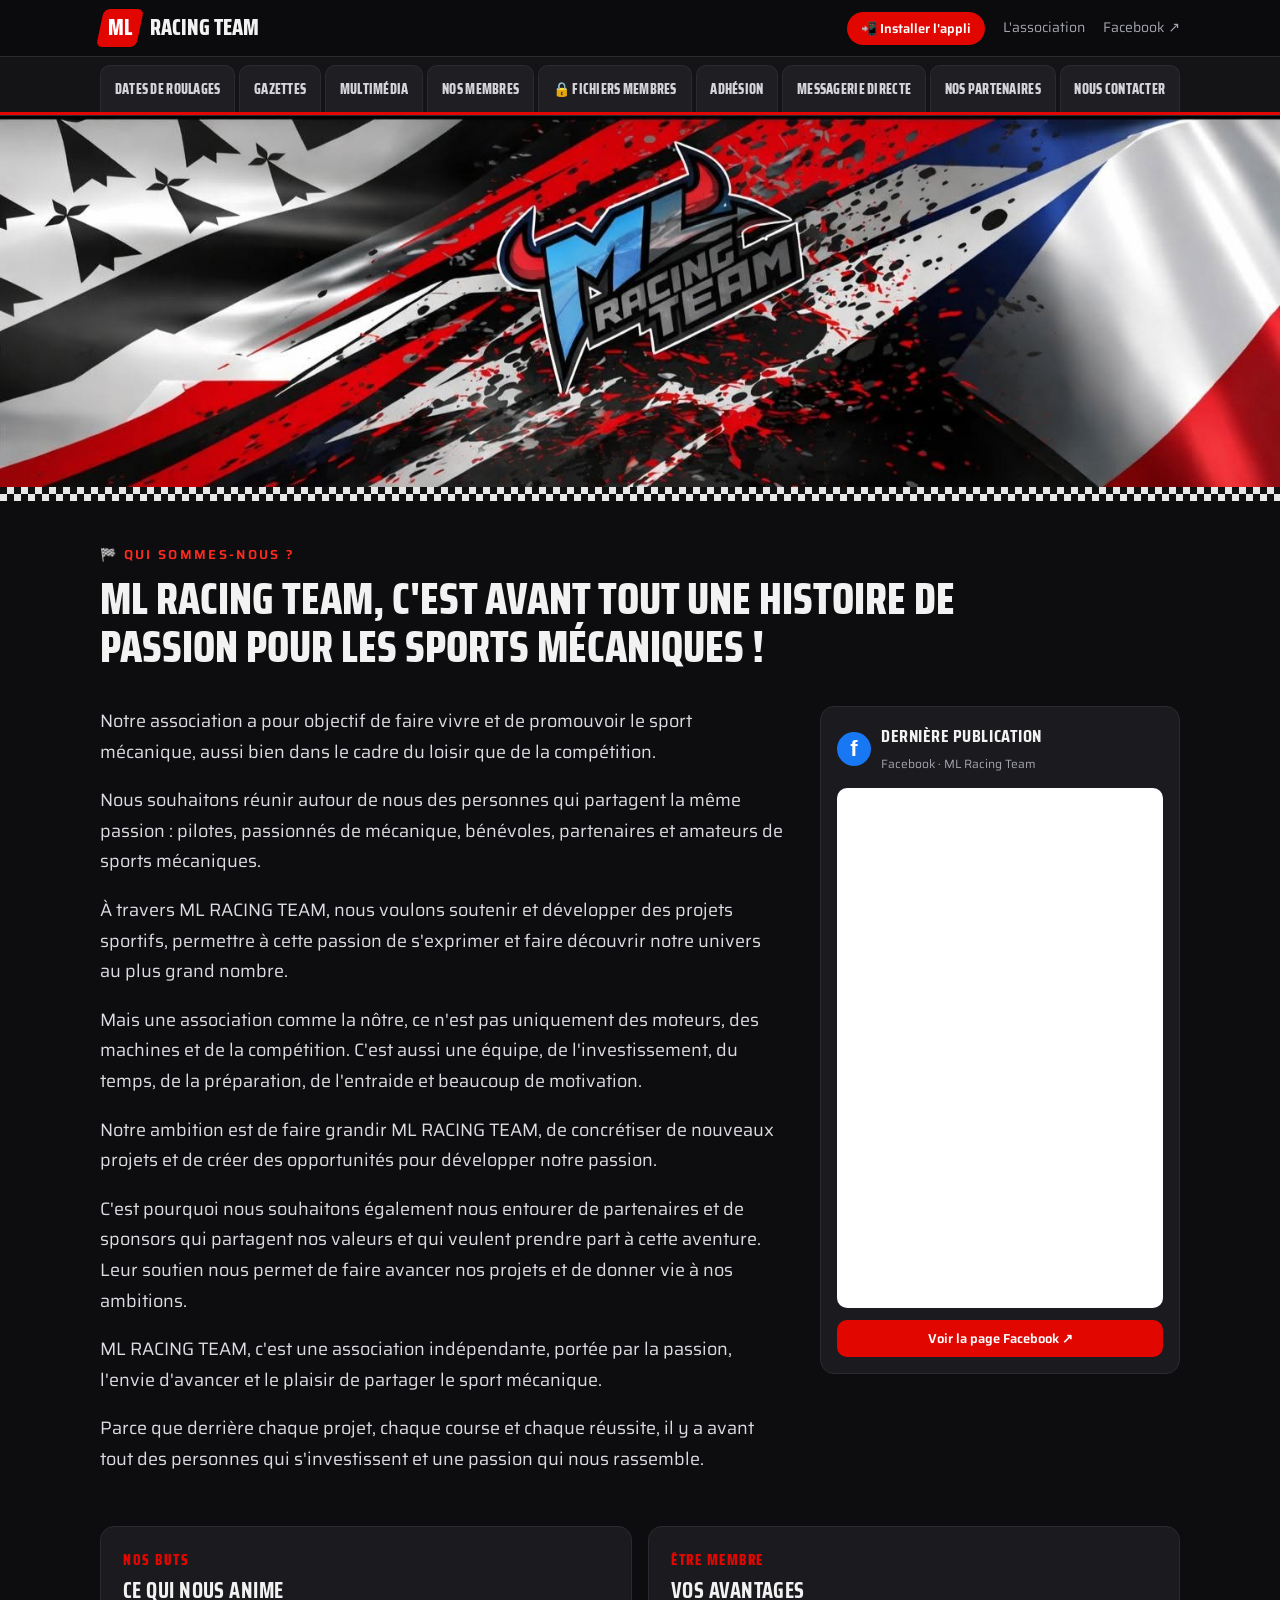
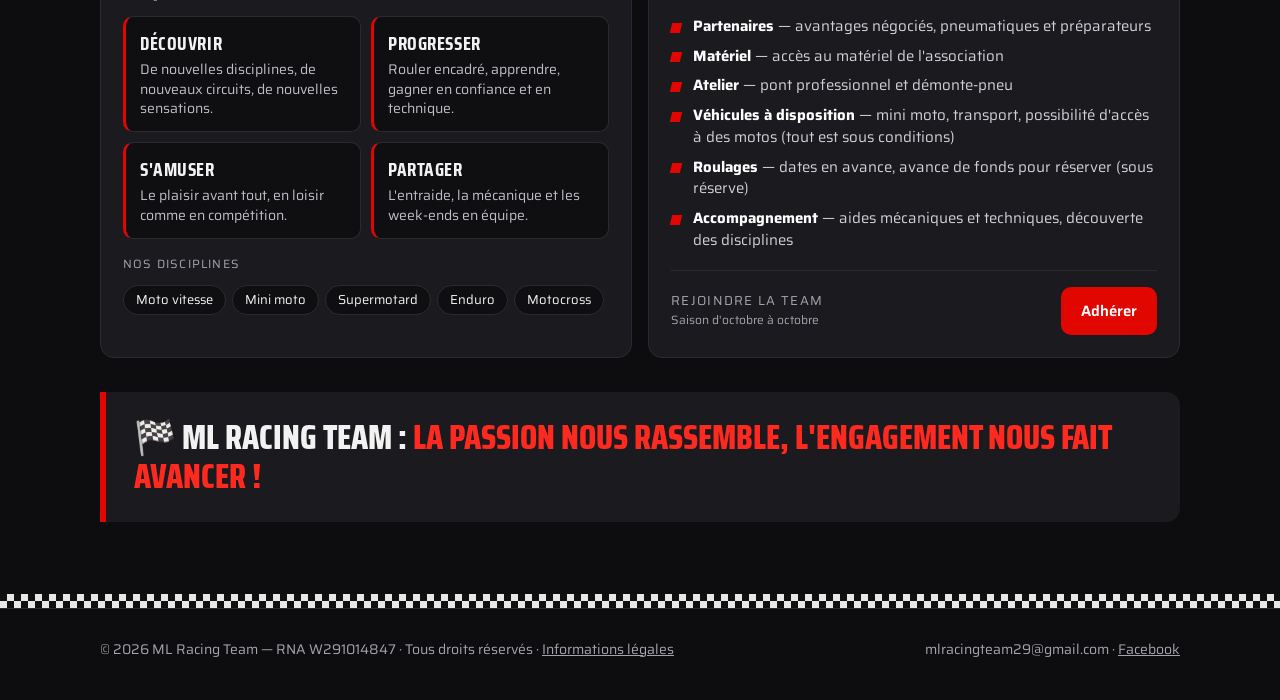
==== commit 49a1f76d: "Application installable (PWA) : icône, manifeste, mode hors connexion, bouton Installer et aide iPho" ====
--- a/index.html
+++ b/index.html
@@ -4,10 +4,18 @@
 <meta charset="utf-8">
 <meta name="viewport" content="width=device-width, initial-scale=1">
 <title>ML Racing Team — Association moto</title>
+<link rel="manifest" href="manifest.webmanifest">
+<meta name="theme-color" content="#0b0b0d">
+<meta name="apple-mobile-web-app-capable" content="yes">
+<meta name="mobile-web-app-capable" content="yes">
+<meta name="apple-mobile-web-app-status-bar-style" content="black-translucent">
+<meta name="apple-mobile-web-app-title" content="ML Racing">
+<link rel="apple-touch-icon" href="images/app/apple-touch-icon.png">
+<link rel="icon" type="image/png" href="images/app/favicon-48.png">
 <link rel="preconnect" href="https://fonts.googleapis.com">
 <link rel="preconnect" href="https://fonts.gstatic.com" crossorigin>
 <link href="https://fonts.googleapis.com/css2?family=Saira+Condensed:wght@600;800&family=Saira:wght@400;500;600&display=swap" rel="stylesheet">
-<link rel="stylesheet" href="style.css?v=202611151342">
+<link rel="stylesheet" href="style.css?v=202611151349">
 </head>
 <body>
 
@@ -15,7 +23,7 @@
   <div class="topbar">
     <div class="wrap">
       <div class="logo" data-go="presentation"><span class="badge"><span>ML</span></span> Racing Team</div>
-      <div class="top-links"><a class="fb-top" href="#infos" data-go="infos">L'association</a>
+      <div class="top-links"><button class="app-btn" type="button" id="appBtn" hidden>📲 <span class="long">Installer l'appli</span><span class="short">Appli</span></button><a class="fb-top" href="#infos" data-go="infos">L'association</a>
       <a class="fb-top" href="https://www.facebook.com/profile.php?id=100063546707767" target="_blank" rel="noopener">Facebook ↗</a></div>
     </div>
   </div>
@@ -198,6 +206,8 @@
       <div class="rl-cal" id="rlCal"></div>
       <h3 class="msub" id="rlValidT" hidden>✅ Roulages validés</h3>
       <div id="rlValid" class="dates"></div>
+      <h3 class="msub" id="rlAttT" hidden>⏳ En attente de validation</h3>
+      <div id="rlAtt" class="rl-attlist"></div>
       <h3 class="msub" id="rlPropT" hidden>📅 Dates proposées — cochez si vous êtes intéressé(e)</h3>
       <div id="rlProp" class="dates"></div>
       <div class="rl-savebar"><button class="btn red" type="button" id="rlSave" hidden>💾 Enregistrer mes choix</button></div>
@@ -384,6 +394,32 @@
 </section>
 </main>
 
+<!-- Installation de l'application -->
+<div class="app-bar" id="appBar" hidden>
+  <img src="images/app/icon-192.png" alt="" width="44" height="44">
+  <div><b>ML Racing Team</b><small>Installez l'application sur votre téléphone</small></div>
+  <button class="btn red small" type="button" id="appBarGo">Installer</button>
+  <button class="app-x" type="button" id="appBarX" aria-label="Fermer">✕</button>
+</div>
+<div class="app-modal" id="appModal" hidden>
+  <div class="app-box" role="dialog" aria-modal="true" aria-labelledby="appTitle">
+    <button class="app-x" type="button" id="appModalX" aria-label="Fermer">✕</button>
+    <img src="images/app/icon-192.png" alt="" width="72" height="72">
+    <h3 id="appTitle">Installer l'application</h3>
+    <div id="appIos" hidden>
+      <p>Sur <strong>iPhone / iPad</strong>, dans <strong>Safari</strong> :</p>
+      <ol><li>Touchez le bouton <strong>Partager</strong> <span class="ios-share">⬆︎</span> en bas de l'écran</li>
+      <li>Choisissez <strong>« Sur l'écran d'accueil »</strong></li><li>Touchez <strong>Ajouter</strong></li></ol>
+      <p class="hint">Si vous êtes dans Chrome ou Facebook sur iPhone, ouvrez d'abord le site dans Safari.</p>
+    </div>
+    <div id="appOther" hidden>
+      <p>Sur <strong>Android</strong>, dans <strong>Chrome</strong> : menu <strong>⋮</strong> en haut à droite → <strong>« Installer l'application »</strong> (ou « Ajouter à l'écran d'accueil »).</p>
+      <p>Sur <strong>ordinateur</strong> (Chrome ou Edge) : cliquez sur l'icône d'installation à droite de la barre d'adresse.</p>
+    </div>
+    <p class="hint">L'icône ML Racing Team apparaît alors avec vos autres applis. Elle se met à jour toute seule.</p>
+  </div>
+</div>
+
 <div class="checker"></div>
 <footer>
   <div class="wrap">
@@ -393,8 +429,8 @@
 </footer>
 <div class="toast" id="toast"></div>
 
-<script src="membres/membres.js?v=202611151342"></script>
-<script src="membres/roulages.js?v=202611151342"></script>
+<script src="membres/membres.js?v=202611151349"></script>
+<script src="membres/roulages.js?v=202611151349"></script>
 <script>
 /* =====================================================================
    RÉGLAGES DU SITE — à remplir puis redéposer le dossier sur Netlify
@@ -587,15 +623,17 @@
   function names(list){ return MLRR.labels(list); }
   function rlCard(r,valid){
     const past=MLRR.isPast(r);
-    const el=document.createElement("div"); el.className="date"+(past?" past":"");
+    const att=r.statut==="attente";
+    const el=document.createElement("div"); el.className="date"+(past?" past":"")+(att?" att":"");
     const info=document.createElement("div"); info.className="info";
     const h=document.createElement("h3"); h.textContent=r.circuit||"Roulage";
     const pil=(r.pilotes||[]), moi=pil.some(p=>MLRR.norm(p)===MLRR.norm(WHO));
     if(/\bcomplet\b/i.test([r.type,r.infos].join(" "))&&!past){ const bc=document.createElement("span"); bc.className="badge-full"; bc.textContent="Complet"; h.appendChild(bc); el.classList.add("full"); }
     if(moi){ const bd=document.createElement("span"); bd.className="badge-places"; bd.textContent="Vous êtes inscrit(e) ✓"; h.appendChild(bd); }
-    const ty=document.createElement("div"); ty.className="type"; ty.textContent=[valid?MLRR.catOf(r):"",r.type,valid?"validé":"proposé",past?"terminé":""].filter(Boolean).join(" · ");
+    if(att&&!past){ const ba=document.createElement("span"); ba.className="badge-att"; ba.textContent="⏳ En attente de validation"; h.appendChild(ba); }
+    const ty=document.createElement("div"); ty.className="type"; ty.textContent=[valid||att?MLRR.catOf(r):"",r.type,valid?"validé":att?"en attente de validation":"proposé",past?"terminé":""].filter(Boolean).join(" · ");
     info.append(h,ty);
-    if(r.dates && !MLRR.span(r.dates)){ const p=document.createElement("p"); p.textContent="Dates : "+r.dates; info.appendChild(p); }
+    if(!MLRR.span(r.dates)){ const p=document.createElement("p"); p.textContent="Dates : "+(r.dates||"à confirmer"); info.appendChild(p); }
     if(r.infos){ const p=document.createElement("p"); p.textContent=r.infos; info.appendChild(p); }
     if(ROLE==="bureau"){ info.appendChild(presenceEditor(r)); }
     else{
@@ -714,8 +752,10 @@
     const cs=document.createElement("select"); cs.className="rl-catsel"; cs.title="Catégorie";
     MLRR.CATS.forEach(c=>{ const o=document.createElement("option"); o.value=c; o.textContent="Catégorie : "+c; cs.appendChild(o); }); cs.value=MLRR.catOf(r);
     cs.onchange=()=>{ r.cat=cs.value; renderRoulages(); saveRL(); }; box.appendChild(cs);
-    const v=document.createElement("button"); v.type="button"; v.className="linkbtn"; v.textContent=r.statut==="valide"?"Repasser en « proposé »":"✓ Valider le roulage";
-    v.onclick=()=>{ r.statut=r.statut==="valide"?"propose":"valide"; renderRoulages(); saveRL(); };
+    const v=document.createElement("select"); v.className="rl-catsel rl-statsel"; v.title="Statut";
+    [["propose","Statut : 📅 Proposé"],["attente","Statut : ⏳ En attente de validation"],["valide","Statut : ✅ Validé"]].forEach(([k,t])=>{ const o=document.createElement("option"); o.value=k; o.textContent=t; v.appendChild(o); });
+    v.value=r.statut==="valide"||r.statut==="attente"?r.statut:"propose";
+    v.onchange=()=>{ r.statut=v.value; renderRoulages(); saveRL(); };
     box.appendChild(v);
     if(ints.length){ const h=document.createElement("small"); h.className="rl-hint"; h.textContent=" ★ = a coché « intéressé »"; box.appendChild(h); }
     const iw=document.createElement("p"); iw.className="rl-who"; iw.textContent="Intéressés ("+ints.length+") : "+(ints.length?names(ints):"personne pour l'instant"); box.insertBefore(iw,box.firstChild);
@@ -725,10 +765,18 @@
     const box=$("#mRl"); box.hidden=false; $("#rlLock").hidden=true; $("#rlWho").textContent=MLRR.label(WHO);
     renderBureau();
     const all=MLRR.sorted(RL.roulages||[]);
-    const val=all.filter(r=>r.statut==="valide"), prop=all.filter(r=>r.statut!=="valide"&&!MLRR.isPast(r));
-    const vb=$("#rlValid"), pb=$("#rlProp"); vb.innerHTML=""; pb.innerHTML="";
+    const val=all.filter(r=>r.statut==="valide"), att=all.filter(r=>r.statut==="attente"&&!MLRR.isPast(r)), prop=all.filter(r=>r.statut!=="valide"&&r.statut!=="attente"&&!MLRR.isPast(r));
+    const vb=$("#rlValid"), ab=$("#rlAtt"), pb=$("#rlProp"); vb.innerHTML=""; ab.innerHTML=""; pb.innerHTML="";
     val.forEach(r=>vb.appendChild(rlCard(r,true)));
-    MLRR.CATS.forEach(c=>{ const l=prop.filter(r=>MLRR.catOf(r)===c);
+    /* les roulages en attente sont rangés dans leur dossier de catégorie ; ici, un raccourci vers chacun */
+    att.forEach(r=>{ const p=MLRR.span(r.dates); const a=document.createElement("button"); a.type="button"; a.className="rc-item att";
+      const d=document.createElement("b"); d.textContent=p?(p.end>p.start?p.start.getDate()+"-"+p.end.getDate()+" "+MOISL[p.start.getMonth()].toLowerCase()+" "+p.start.getFullYear():p.start.getDate()+" "+MOISL[p.start.getMonth()].toLowerCase()+" "+p.start.getFullYear()):"date à confirmer";
+      const n=document.createElement("span"); n.textContent=(r.circuit||"Roulage")+" · "+MLRR.ICONS[MLRR.catOf(r)]+" "+MLRR.catOf(r);
+      a.append(d,n); a.onclick=()=>{ const el=document.getElementById("rl-"+r.id); if(el){ const f=el.closest("details"); if(f) f.open=true; el.scrollIntoView({behavior:"smooth",block:"center"}); el.classList.add("flash"); setTimeout(()=>el.classList.remove("flash"),1600); } };
+      ab.appendChild(a); });
+    $("#rlAttT").hidden=!att.length;
+    const dossier=MLRR.sorted(prop.concat(att));
+    MLRR.CATS.forEach(c=>{ const l=dossier.filter(r=>MLRR.catOf(r)===c);
       const d=document.createElement("details"); d.className="rl-folder"; d.dataset.cat=c; d.open=OPENCATS.has(c);
       const sm=document.createElement("summary"); sm.innerHTML='<span class="ic">📁</span>'; const t=document.createElement("span"); t.textContent=MLRR.ICONS[c]+" "+c; const n=document.createElement("span"); n.className="nb"; n.textContent=l.length?l.length+" date"+(l.length>1?"s":""):"aucune date";
       sm.append(t,n); d.appendChild(sm); d.ontoggle=()=>{ d.open?OPENCATS.add(c):OPENCATS.delete(c); sm.firstChild.textContent=d.open?"📂":"📁"; };
@@ -761,7 +809,7 @@
     for(let d=1;d<=nb;d++){
       const k=y+"-"+mo+"-"+d, rs=days[k]||[], c=document.createElement(rs.length?"button":"span"); c.className="rc-d"; c.textContent=d;
       if(new Date(y,mo,d).getTime()===today.getTime()) c.classList.add("today");
-      if(rs.length){ c.type="button"; c.classList.add("on"); if(rs.some(r=>r.statut==="valide")) c.classList.add("val"); if(rs.length>1) c.classList.add("multi");
+      if(rs.length){ c.type="button"; c.classList.add("on"); if(rs.some(r=>r.statut==="valide")) c.classList.add("val"); else if(rs.some(r=>r.statut==="attente")) c.classList.add("att"); if(rs.length>1) c.classList.add("multi");
         c.title=rs.map(r=>r.circuit).join(" · "); c.onclick=()=>{ const el=document.getElementById("rl-"+rs[0].id); if(el){ const f=el.closest("details"); if(f) f.open=true; el.scrollIntoView({behavior:"smooth",block:"center"}); el.classList.add("flash"); setTimeout(()=>el.classList.remove("flash"),1600); } };
         rs.forEach(r=>{ if(!mois.includes(r)) mois.push(r); }); }
       g.appendChild(c);
@@ -770,7 +818,7 @@
     const ul=document.createElement("div"); ul.className="rc-list";
     if(!mois.length){ ul.textContent="Aucun roulage ce mois-ci."; ul.classList.add("none"); }
     MLRR.sorted(mois).forEach(r=>{ const p=MLRR.span(r.dates); const J=["DIM","LUN","MAR","MER","JEU","VEN","SAM"];
-      const a=document.createElement("button"); a.type="button"; a.className="rc-item"+(r.statut==="valide"?" val":"");
+      const a=document.createElement("button"); a.type="button"; a.className="rc-item"+(r.statut==="valide"?" val":r.statut==="attente"?" att":"");
       const d=document.createElement("b"); d.textContent=p.end>p.start?J[p.start.getDay()]+" "+p.start.getDate()+" → "+J[p.end.getDay()]+" "+p.end.getDate()+(p.end.getMonth()!==p.start.getMonth()?" "+MOISL[p.end.getMonth()].slice(0,4).toLowerCase()+".":""):J[p.start.getDay()]+" "+p.start.getDate();
       const n=document.createElement("span"); n.textContent=(r.circuit||"Roulage")+(r.type?" · "+r.type:"");
       a.append(d,n); a.onclick=()=>{ const el=document.getElementById("rl-"+r.id); if(el){ const f=el.closest("details"); if(f) f.open=true; el.scrollIntoView({behavior:"smooth",block:"center"}); el.classList.add("flash"); setTimeout(()=>el.classList.remove("flash"),1600); } };
@@ -850,7 +898,7 @@
     }catch(err){ st.classList.add("ko"); st.textContent="Connexion impossible pour le moment, réessayez."; }
     btn.disabled=false; btn.textContent="Se connecter";
   });
-  $("#mOut").onclick=()=>{ try{ sessionStorage.removeItem("mlrt_membre"); }catch(_){}; KEY=null; INDEX=[]; $("#files").innerHTML=""; $("#rlValid").innerHTML=""; $("#rlProp").innerHTML=""; $("#rlSt").textContent=""; $("#mRl").hidden=true; $("#rlLock").hidden=false; WHO=""; ROLE=""; MEMBRES=[]; RL=null; STORE=null; $("#mSpace").hidden=true; $("#mLogin").hidden=false; };
+  $("#mOut").onclick=()=>{ try{ sessionStorage.removeItem("mlrt_membre"); }catch(_){}; KEY=null; INDEX=[]; $("#files").innerHTML=""; $("#rlValid").innerHTML=""; $("#rlAtt").innerHTML=""; $("#rlProp").innerHTML=""; $("#rlSt").textContent=""; $("#mRl").hidden=true; $("#rlLock").hidden=false; WHO=""; ROLE=""; MEMBRES=[]; RL=null; STORE=null; $("#mSpace").hidden=true; $("#mLogin").hidden=false; };
   try{ const s=JSON.parse(sessionStorage.getItem("mlrt_membre")||"null"); if(s&&s.k) enter(MLRT.unb64(s.k),s.who,s.role); }catch(_){}
   /* rafraîchit la liste à chaque ouverture de l'onglet */
   window.refreshMembres=async()=>{ if(!KEY) return; try{ INDEX=await loadIndex(); render(); }catch(_){} if(typeof MLRR!=="undefined") loadRoulages(); };
@@ -964,6 +1012,29 @@
 
 
 
+
+/* ---- Application installable ---- */
+(function(){
+  if("serviceWorker" in navigator){ window.addEventListener("load",()=>navigator.serviceWorker.register("sw.js").catch(()=>{})); }
+  const standalone=window.matchMedia("(display-mode: standalone)").matches||navigator.standalone===true;
+  const ua=navigator.userAgent, ios=/iphone|ipad|ipod/i.test(ua)||(navigator.platform==="MacIntel"&&navigator.maxTouchPoints>1), mobile=ios||/android/i.test(ua);
+  let deferred=null;
+  const btn=$("#appBtn"), bar=$("#appBar");
+  const dismissed=()=>{ try{ return localStorage.getItem("mlrt_app_bar")==="non"; }catch(_){ return false; } };
+  function showHelp(){ $("#appIos").hidden=!ios; $("#appOther").hidden=ios; $("#appModal").hidden=false; }
+  async function install(){
+    if(deferred){ deferred.prompt(); try{ await deferred.userChoice; }catch(_){} deferred=null; bar.hidden=true; return; }
+    showHelp();
+  }
+  if(standalone){ document.documentElement.classList.add("is-app"); return; }
+  btn.hidden=false; btn.onclick=install; $("#appBarGo").onclick=install;
+  if(mobile && !dismissed()) setTimeout(()=>{ bar.hidden=false; },1500);
+  $("#appBarX").onclick=()=>{ bar.hidden=true; try{ localStorage.setItem("mlrt_app_bar","non"); }catch(_){} };
+  $("#appModalX").onclick=()=>{ $("#appModal").hidden=true; };
+  $("#appModal").addEventListener("click",e=>{ if(e.target.id==="appModal") $("#appModal").hidden=true; });
+  window.addEventListener("beforeinstallprompt",e=>{ e.preventDefault(); deferred=e; });
+  window.addEventListener("appinstalled",()=>{ bar.hidden=true; btn.hidden=true; });
+})();
 </script>
 </body>
 </html>
--- a/style.css
+++ b/style.css
@@ -334,3 +334,32 @@
 .rl-folder[open]>summary{border-bottom:1px solid var(--line)}
 .rl-folder>.dates{padding:10px}
 .rl-folder.vide>summary{opacity:.6}
+/* Roulages en attente de validation */
+.date.att{border-left:4px solid #e5a93b}
+.rc-d.on.att{background:#c98a1d}
+.rc-item.att{border-left-color:#e5a93b}
+.rl-statsel{margin-left:8px}
+.badge-att{display:inline-block;vertical-align:middle;margin-left:10px;background:rgba(229,169,59,.15);border:1px solid rgba(229,169,59,.55);color:#f0c46a;font:700 12px "Saira";letter-spacing:.05em;text-transform:uppercase;padding:3px 10px;border-radius:99px}
+.rl-attlist{display:grid;gap:6px;margin-bottom:8px}
+.rl-attlist .rc-item{width:100%}
+
+/* Application installable */
+.app-btn{background:var(--red);color:#fff;border:0;border-radius:99px;padding:6px 14px;font:600 13px "Saira";cursor:pointer;white-space:nowrap}
+.app-btn:hover{background:var(--red2)}
+.app-bar{position:fixed;left:12px;right:12px;bottom:calc(12px + env(safe-area-inset-bottom));z-index:90;display:flex;align-items:center;gap:12px;background:#17171b;border:1px solid #33333a;border-radius:16px;padding:10px 12px;box-shadow:0 10px 30px rgba(0,0,0,.6)}
+.app-bar img{border-radius:10px;flex:none}
+.app-bar div{flex:1;min-width:0}
+.app-bar b{display:block;font-size:15px}
+.app-bar small{color:var(--muted);font-size:12px}
+.app-x{background:none;border:0;color:#aaa;font-size:18px;cursor:pointer;padding:4px 6px}
+.app-modal{position:fixed;inset:0;z-index:120;background:rgba(0,0,0,.75);display:flex;align-items:center;justify-content:center;padding:20px}
+.app-box{position:relative;background:var(--card);border:1px solid var(--line);border-radius:18px;padding:26px 22px;max-width:420px;width:100%;text-align:center}
+.app-box img{border-radius:16px}
+.app-box h3{font-size:24px;margin:12px 0}
+.app-box p,.app-box li{color:#d6d6dc;font-size:15px;text-align:left}
+.app-box ol{padding-left:22px;margin:8px 0 12px}
+.app-box .app-x{position:absolute;top:10px;right:10px}
+.ios-share{display:inline-block;border:1px solid #888;border-radius:4px;padding:0 4px;font-size:12px}
+.app-btn .short{display:none}
+@media(max-width:600px){.top-links{gap:10px}.top-links .fb-top{display:none}.app-btn{padding:6px 12px;font-size:13px}.app-btn .long{display:none}.app-btn .short{display:inline}.logo{white-space:nowrap;font-size:20px}}
+html.is-app header.nav{padding-top:env(safe-area-inset-top)}
